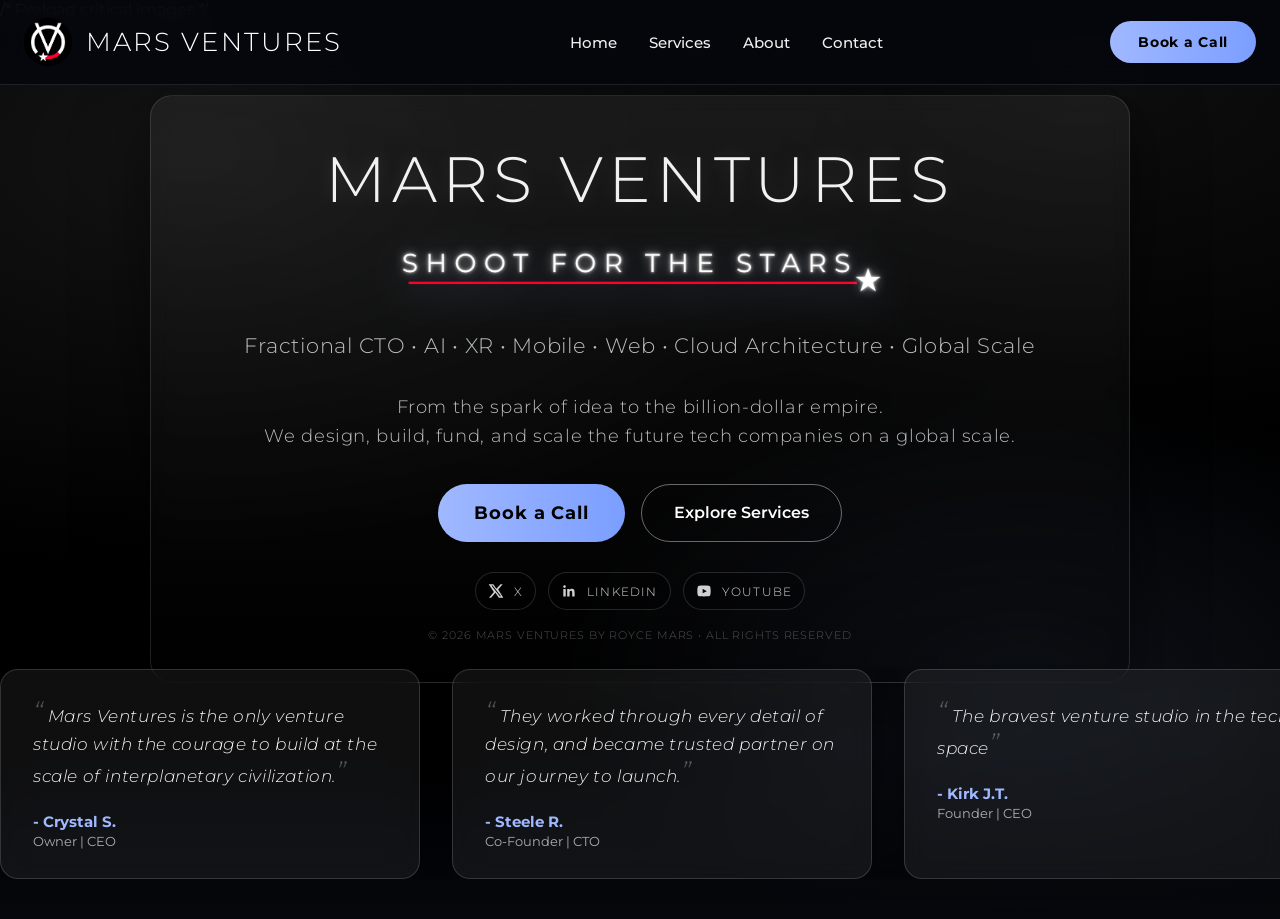
==== index.html @ 92b08442 "testimonials" ====
<!doctype html>
<html lang="en">

<head>
  <meta charset="utf-8" />
  <meta name="viewport" content="width=device-width,initial-scale=1" />
  <title>Mars Ventures</title>
  <meta name="description" content="Mars Ventures is launching soon. Join the list." />

  <link rel="icon" type="image/png" href="/favicon-96x96.png" sizes="96x96" />
  <link rel="icon" type="image/svg+xml" href="/favicon.svg" />
  <link rel="shortcut icon" href="/favicon.ico" />
  <link rel="apple-touch-icon" sizes="180x180" href="/apple-touch-icon.png" />
  <meta name="apple-mobile-web-app-title" content="Mars" />
  <link rel="manifest" href="/site.webmanifest" />

  <link rel="preconnect" href="https://fonts.googleapis.com">
  <link rel="preconnect" href="https://fonts.gstatic.com" crossorigin>
  <link
    href="https://fonts.googleapis.com/css2?family=Science+Gothic:wght@300;400;600;800&family=Montserrat:wght@300;400;600&display=swap"
    rel="stylesheet">
  <link rel="stylesheet" href="assets/css/cursor.css">
  <link rel="stylesheet" href="assets/css/style.css">

  /* Preload critical images */
  <link rel="preload" href="/assets/png/shoot-for-the-stars.png" as="image">
  <link rel="preload" href="/assets/png/earth-horizon.png" as="image">
  <link rel="preload" href="/assets/png/stars.png" as="image">
  <link rel="preload" href="/assets/png/mars-league.png" as="image">
  <link rel="preload" href="/assets/png/nebula.png" as="image">
  <link rel="preload" href="/assets/png/mars-horizon.png" as="image">
</head>

<body>
  <div class="space-bg">
    <div class="bg-earth"></div>
    <div class="bg-mars-league"></div>
    <div class="bg-stars"></div>
    <div class="bg-mars-horizon"></div>
    <div class="bg-nebula"></div>
  </div>

  <main class="hero hero--home">
    <div class="stars" aria-hidden="true"></div>
    <div class="stars2" aria-hidden="true"></div>
    <div class="stars3" aria-hidden="true"></div>
    <div class="glow" aria-hidden="true"></div>

    <!-- ==================== MAIN NAV ==================== -->
    <nav class="main-nav">
      <div class="nav-container">
        <a href="index.html" class="logo">
          <img src="assets/png/logo.png" alt="Mars Ventures" />
          <span class="logo-text">Mars Ventures</span>
        </a>

        <ul class="nav-menu">
          <li><a href="index.html">Home</a></li>
          <li><a href="services.html">Services</a></li>
          <li><a href="about.html">About</a></li>
          <li><a href="contact.html">Contact</a></li>
        </ul>

        <a href="contact.html" class="cta-button-nav">Book a Call</a>
      </div>
    </nav>

    <section class="card" style="max-width: 1100px;">
      <h1 style="font-size: clamp(42px, 5vw, 68px); line-height: 1.1;">
        Mars Ventures
      </h1>

      <!-- NEW SLOGAN IMAGE -->
      <img src="assets/png/shoot-for-the-stars.png" alt="Shoot for the Stars" class="slogan-image">

      <p style="font-size: 22px; max-width: 680px; margin: 16px auto 32px;">
        Fractional CTO • AI • XR • Mobile • Web • Cloud Architecture • Global Scale
      </p>
      <p class="subtitle" style="font-size: 18px; max-width: 620px;">
        From the spark of idea to the billion-dollar empire.
        <br />
        We design, build, fund, and scale the future tech companies on a global scale.
      </p>

      <div style="display:flex; gap:16px; justify-content:center; flex-wrap:wrap;">
        <a href="contact.html" class="cta-button" style="font-size:18px; padding:18px 36px;">
          Book a Call
        </a>
        <a href="services.html"
          style="color:white; border:1px solid rgba(255,255,255,.4); padding:18px 32px; border-radius:9999px; text-decoration:none; font-weight:600;">
          Explore Services
        </a>
      </div>

      <nav class="social" aria-label="Social links">
        <a class="chip" href="https://x.com/MarsVenturesX" aria-label="X.com">
          <svg viewBox="0 0 24 24" aria-hidden="true">
            <path
              d="M18.9 2H22l-6.8 7.8L23 22h-6.7l-5.2-7.3L4.6 22H1.5l7.3-8.4L1 2h6.9l4.7 6.6L18.9 2zm-1.2 18h1.8L6.9 3.8H5L17.7 20z" />
          </svg>
          <span>X</span>
        </a>

        <a class="chip" href="https://www.linkedin.com/company/marsventuresx/" aria-label="LinkedIn">
          <svg viewBox="0 0 24 24" aria-hidden="true">
            <path
              d="M20.4 20.4h-3.6v-5.6c0-1.3 0-3-1.8-3s-2.1 1.4-2.1 2.9v5.7H9.3V9h3.4v1.6h.1c.5-.9 1.7-1.8 3.4-1.8 3.6 0 4.2 2.3 4.2 5.4v6.2zM5.3 7.4c-1.1 0-2-.9-2-2s.9-2 2-2 2 .9 2 2-.9 2-2 2zM7.1 20.4H3.5V9h3.6v11.4z" />
          </svg>
          <span>LinkedIn</span>
        </a>

        <a class="chip" href="https://www.youtube.com/@MarsVenturesX" aria-label="YouTube">
          <svg viewBox="0 0 24 24" aria-hidden="true">
            <path
              d="M21.6 7.2s-.2-1.6-.8-2.3c-.8-.8-1.7-.8-2.1-.9C15.8 3.8 12 3.8 12 3.8h0s-3.8 0-6.7.2c-.4.1-1.3.1-2.1.9-.6.7-.8 2.3-.8 2.3S2 9 2 10.8v2.3c0 1.8.4 3.6.4 3.6s.2 1.6.8 2.3c.8.8 1.9.8 2.4.9 1.7.2 6.4.2 6.4.2s3.8 0 6.7-.2c.4-.1 1.3-.1 2.1-.9.6-.7.8-2.3.8-2.3s.4-1.8.4-3.6v-2.3c0-1.8-.4-3.6-.4-3.6zM10 15.5V8.8l6.2 3.4L10 15.5z" />
          </svg>
          <span>YouTube</span>
        </a>
      </nav>

      <div class="footer">© <span id="year"></span> Mars Ventures by <a href="https://roycemars.com">Royce Mars</a> •
        All rights reserved</div>
    
      </section>

    <!-- TESTIMONIALS MARQUEE - PINNED TO BOTTOM -->
    <div class="testimonials-bottom">
      <div class="marquee-container">
        <div class="marquee-content">
          
          <div class="testimonial-card">
            <p>Mars Ventures is the only venture studio with the courage to build at the scale of interplanetary civilization.</p>
            <strong>- Crystal S.</strong>
            <span>Owner | CEO</span>
          </div>
          <div class="testimonial-card">
            <p>They worked through every detail of design, and became trusted partner on our journey to launch.</p>
            <strong>- Steele R.</strong>
            <span>Co-Founder | CTO</span>
          </div>
          <div class="testimonial-card">
            <p>The bravest venture studio in the tech space</p>
            <strong>- Kirk J.T.</strong>
            <span>Founder | CEO</span>
          </div>
          <div class="testimonial-card">
            <p>The most visionary partner any founder could have on the thrilling journey to the global scale.</p>
            <strong>- Duke N.</strong>
            <span>Chief Technology Officer</span>
          </div>
          <div class="testimonial-card">
            <p>If you're serious about conquering new markets, Mars Ventures is the partner you need on this journey.</p>
            <strong>- Kai R.</strong>
            <span>Executive Manager</span>
          </div>
          <!-- Duplicate for seamless loop -->
          <div class="testimonial-card">
            <p>Mars Ventures is the only venture studio with the courage to build at the scale of interplanetary civilization.</p>
            <strong>- Crystal S.</strong>
            <span>Owner | CEO</span>
          </div>
        </div>
      </div>
    </div>
  </main>

  <script>
    document.getElementById("year").textContent = new Date().getFullYear();

    // Optional: AJAX submit for Formspree so it doesn't leave the page
    // Works with Formspree endpoints. Replace YOURFORMID in the form action.
    const form = document.getElementById("signupForm");
    const msg = document.getElementById("msg");

    form.addEventListener("submit", async (e) => {
      // If you want normal form behavior, delete this listener entirely.
      e.preventDefault();

      msg.textContent = "Sending…";
      try {
        const res = await fetch(form.action, {
          method: "POST",
          body: new FormData(form),
          headers: { "Accept": "application/json" }
        });

        if (res.ok) {
          form.reset();
          msg.textContent = "You’re in. We’ll notify you at launch.";
        } else {
          msg.textContent = "Hmm — something went wrong. Try again.";
        }
      } catch {
        msg.textContent = "Network issue. Please try again in a moment.";
      }
    });
  </script>
  <script defer src="{{ '/assets/js/cursor.js' | relative_url }}"></script>

  <script>
    document.addEventListener("click", function (e) {
      const link = e.target.closest("a");
      if (!link) return;

      if (link.href && link.href.startsWith("http")) {
        gtag('event', 'click', {
          event_category: 'outbound',
          event_label: link.href
        });
      }
    });
  </script>
  <script>
    // Simple hamburger toggle
    document.querySelector('.main-nav').addEventListener('click', function (e) {
      if (e.target.tagName === 'A' || window.innerWidth > 768) return;
      this.classList.toggle('open');
    });
  </script>
  <script src="assets/js/cursor.js" defer></script>
</body>

</html>
---- assets/css/cursor.css ----
/* Floating, pulsing cursor dot */
.cursor-dot { opacity: 0; }

:root{
  --cursor-size: 10px;
  --cursor-hover-scale: 2.2;     /* how much bigger over links */
  --cursor-down-scale: 0.8;      /* click feedback */
  --cursor-color: 255,0,48;    /* red */
  --cursor-ring-opacity: 0.35;
  --cursor-dot-opacity: 0.92;
  --cursor-z: 2147483647;
}

@media (hover: none), (pointer: coarse) {
  /* Don’t show fake cursor on touch */
  .cursor-dot{ display: none !important; }
}

@media (prefers-reduced-motion: reduce) {
  .cursor-dot::after { animation: none !important; }
}

.cursor-dot{
  position: fixed;
  top: 0; left: 0;
  width: var(--cursor-size);
  height: var(--cursor-size);
  border-radius: 9999px;
  pointer-events: none;
  z-index: var(--cursor-z);
  background: rgba(var(--cursor-color), var(--cursor-dot-opacity));
  box-shadow: 0 0 12px rgba(var(--cursor-color), 0.35);
  transform: translate(-50%, -50%);
  will-change: transform, width, height, opacity;
  /*mix-blend-mode: difference; /* nice glow on light/dark UIs */
}

.cursor-dot::after{
  content: "";
  position: absolute;
  inset: -6px;
  border-radius: inherit;
  border: 2px solid rgba(var(--cursor-color), var(--cursor-ring-opacity));
  animation: cursor-pulse 1.6s ease-out infinite;
}

.cursor-dot.is-hover{
  width: calc(var(--cursor-size) * var(--cursor-hover-scale));
  height: calc(var(--cursor-size) * var(--cursor-hover-scale));
}

.cursor-dot.is-down{
  width: calc(var(--cursor-size) * var(--cursor-down-scale));
  height: calc(var(--cursor-size) * var(--cursor-down-scale));
}

@keyframes cursor-pulse{
  0%   { transform: scale(1);   opacity: 0.6; }
  60%  { transform: scale(2.1); opacity: 0; }
  100% { transform: scale(2.1); opacity: 0; }
}
---- assets/css/style.css ----
body {
  margin: 0;
  color: var(--text);
  background: #05070c;
}

/* ====================== PREMIUM INFINITE CYCLING SPACE BACKGROUND ====================== */
.space-bg {
  position: fixed;
  inset: 0;
  z-index: -1;
  overflow: hidden;
  background: #000;
}

/* Base styles */
.bg-earth,
.bg-nebula,
.bg-stars,
.bg-mars-league,
.bg-mars-horizon {
  position: absolute;
  inset: 0;
  background-size: cover;
  background-position: center;
  opacity: 0;
}

/* ====================== MOVEMENT ANIMATIONS ====================== */
@keyframes driftLeft {
  0% {
    background-position: 0% 50%;
  }

  100% {
    background-position: 100% 50%;
  }
}

@keyframes driftUp {
  0%   { background-position: 50% 130%; }
  100% { background-position: 50% -30%; }
}

@keyframes driftDown {
  0%   { background-position: 50% -30%; }
  100% { background-position: 50% 130%; }
}

@keyframes zoomIn {
  from {
    transform: scale(1.0);
  }

  to {
    transform: scale(1.32);
  }

  /* Subtle, elegant zoom */
}

/* ====================== MOBILE RESPONSIVE BACKGROUND FIX ====================== */
@media (max-width: 768px) {

  .bg-earth,
  .bg-nebula,
  .bg-stars {
    background-size: cover !important;
    /* This preserves original image proportions */
  }

  /* Slightly faster but still luxurious drift on mobile (movement remains visible) */
  .bg-earth {
    animation:
      cycleEarth 48s linear infinite,
      driftLeft 130s linear infinite;
  }

  .bg-nebula {
    animation:
      cycleNebula 48s linear infinite,
      driftUp 75s linear infinite;
  }

  .bg-stars {
    animation:
      cycleStars 48s linear infinite,
      zoomIn 55s linear infinite;
  }
}

:root {
  --font-headline: "Montserrat", sans-serif;
  --font-body: "Montserrat", sans-serif;
  --text: rgba(255, 255, 255, .94);
  --muted: rgba(255, 255, 255, .72);
  --line: rgba(255, 255, 255, .22);
  --glass: rgba(255, 255, 255, .06);
  --glass2: rgba(0, 0, 0, .28);
  --shadow: 0 22px 70px rgba(0, 0, 0, .55);
  --radius: 14px;
}

body {
  font-family: var(--font-body);
}

.brandline {
  font-weight: 400;
  letter-spacing: 0.22em;
  font-size: 13px;
  opacity: 0.9;
}

* {
  box-sizing: border-box;
}

html,
body {
  height: 100%;
}

body {
  margin: 0;
  color: var(--text);
  background: #05070c;
  overflow-y: auto;
  overflow-x: hidden;
}

/* ====================== HERO - HOME / LANDING PAGE (Perfectly Centered) ====================== */
.hero--home {
  position: relative;
  height: 100vh;
  display: flex;
  align-items: center;
  justify-content: center;
  padding: 100px 18px 60px;
  background:
    radial-gradient(1200px 700px at 15% 15%, rgba(255, 255, 255, .08), transparent 60%),
    radial-gradient(1000px 600px at 85% 5%, rgba(255, 255, 255, .06), transparent 65%),
    radial-gradient(800px 500px at 80% 75%, rgba(140, 180, 255, .10), transparent 62%),
    linear-gradient(180deg, rgba(0, 0, 0, .28), rgba(0, 0, 0, .55));
  overflow: hidden;
}

/* ====================== HERO - SCROLLABLE PAGES ====================== */
.hero--page {
  position: relative;
  min-height: 100vh;
  display: block;
  padding: 130px 18px 100px;
  background:
    radial-gradient(1200px 700px at 15% 15%, rgba(255, 255, 255, .08), transparent 60%),
    radial-gradient(1000px 600px at 85% 5%, rgba(255, 255, 255, .06), transparent 65%),
    radial-gradient(800px 500px at 80% 75%, rgba(140, 180, 255, .10), transparent 62%),
    linear-gradient(180deg, rgba(0, 0, 0, .28), rgba(0, 0, 0, .55));
}


/* Animated star layers */
.stars,
.stars2,
.stars3 {
  position: absolute;
  inset: -30%;
  background-repeat: repeat;
  pointer-events: none;
  opacity: .6;
  animation: drift 80s linear infinite;
  transform: translateZ(0);
  mix-blend-mode: screen;
}

.stars {
  background-image:
    radial-gradient(1px 1px at 10% 20%, rgba(255, 255, 255, .85) 50%, transparent 52%),
    radial-gradient(1px 1px at 30% 70%, rgba(255, 255, 255, .65) 50%, transparent 52%),
    radial-gradient(1px 1px at 55% 35%, rgba(255, 255, 255, .75) 50%, transparent 52%),
    radial-gradient(1px 1px at 75% 80%, rgba(255, 255, 255, .70) 50%, transparent 52%),
    radial-gradient(1px 1px at 90% 30%, rgba(255, 255, 255, .55) 50%, transparent 52%);
  background-size: 260px 260px;
  filter: blur(.15px);
}

.stars2 {
  opacity: .35;
  animation-duration: 130s;
  background-image:
    radial-gradient(1px 1px at 20% 10%, rgba(255, 255, 255, .55) 50%, transparent 52%),
    radial-gradient(1px 1px at 45% 60%, rgba(255, 255, 255, .45) 50%, transparent 52%),
    radial-gradient(1px 1px at 65% 25%, rgba(255, 255, 255, .50) 50%, transparent 52%),
    radial-gradient(1px 1px at 85% 55%, rgba(255, 255, 255, .40) 50%, transparent 52%);
  background-size: 420px 420px;
  filter: blur(.25px);
}

.stars3 {
  opacity: .20;
  animation-duration: 180s;
  background-image:
    radial-gradient(1px 1px at 12% 72%, rgba(255, 255, 255, .40) 50%, transparent 52%),
    radial-gradient(1px 1px at 52% 12%, rgba(255, 255, 255, .35) 50%, transparent 52%),
    radial-gradient(1px 1px at 92% 88%, rgba(255, 255, 255, .30) 50%, transparent 52%);
  background-size: 600px 600px;
  filter: blur(.35px);
}

@keyframes drift {
  from {
    transform: translate3d(0, 0, 0);
  }

  to {
    transform: translate3d(180px, 140px, 0);
  }
}

/* Card */
.card {
  position: relative;
  width: min(980px, 100%);
  padding: 38px 26px 26px;
  border-radius: 22px;
  background: linear-gradient(180deg, rgba(255, 255, 255, .06), rgba(0, 0, 0, .26));
  border: 1px solid rgba(255, 255, 255, .12);
  box-shadow: var(--shadow);
  backdrop-filter: blur(10px);
  text-align: center;

  /* Apple-style reveal */
  opacity: 0;
  transform: translateY(10px);
  animation: reveal .9s ease-out forwards;
}

@keyframes reveal {
  to {
    opacity: 1;
    transform: translateY(0);
  }
}

.brandline {
  display: flex;
  align-items: center;
  justify-content: center;
  gap: 12px;
  margin-bottom: 16px;
  opacity: .9;
  letter-spacing: .18em;
  text-transform: uppercase;
  font-weight: 600;
  font-size: 12px;
}

.brandline .dot {
  width: 6px;
  height: 6px;
  border-radius: 999px;
  background: rgba(255, 255, 255, .55);
  box-shadow: 0 0 16px rgba(255, 255, 255, .35);
}

/* H1 – Large, very elegant (matches resume title style) */
h1 {
  font-weight: 300;
  font-size: clamp(42px, 5.8vw, 72px);
  line-height: 1.05;
  letter-spacing: 0.085em;
  /* Wide, premium spacing */
  text-transform: uppercase;
  margin: 0 0 14px;
  text-shadow: 0 0 20px rgba(255, 255, 255, .15);
}

/* H2 / H3 – Still light and refined */
h2,
h3 {
  font-weight: 300;
  letter-spacing: 0.06em;
  text-transform: uppercase;
}

.subtitle,
p {
  font-family: var(--body-font);
  font-weight: 300;
  letter-spacing: 0.035em;
  line-height: 1.68;
  font-size: clamp(16px, 1.1vw, 19px);
  margin: 0 auto 26px;
  max-width: 56ch;
  color: var(--muted);
}

/* Form */
.form {
  width: min(760px, 100%);
  margin: 0 auto;
  display: grid;
  grid-template-columns: 1fr auto;
  gap: 12px;
  align-items: center;
}

.input {
  font-family: var(--body-font);
  position: relative;
}

input[type="email"] {
  width: 100%;
  padding: 14px 14px 14px 14px;
  border-radius: var(--radius);
  border: 1px solid var(--line);
  background: rgba(255, 255, 255, .06);
  color: var(--text);
  outline: none;
  font-size: 14px;
  font-family: ui-sans-serif, system-ui, -apple-system, Segoe UI, Roboto, Arial, sans-serif;
  transition: border-color .2s ease, background .2s ease, box-shadow .2s ease;
}

input::placeholder {
  color: rgba(255, 255, 255, .45);
}

input:focus {
  border-color: rgba(255, 255, 255, .38);
  background: rgba(255, 255, 255, .08);
  box-shadow: 0 0 0 6px rgba(120, 160, 255, .10);
}

button {
  padding: 14px 20px;
  border-radius: var(--radius);
  border: 1px solid rgba(255, 255, 255, .24);
  background: linear-gradient(180deg, rgba(255, 255, 255, .14), rgba(255, 255, 255, .06));
  color: var(--text);
  cursor: pointer;
  font-weight: 800;
  letter-spacing: .18em;
  text-transform: uppercase;
  transition: transform .08s ease, background .2s ease, box-shadow .2s ease, border-color .2s ease;
  min-width: 148px;
}

button:hover {
  border-color: rgba(255, 255, 255, .38);
  box-shadow: 0 16px 40px rgba(0, 0, 0, .35), 0 0 30px rgba(120, 160, 255, .14);
  transform: translateY(-1px);
}

button:active {
  transform: translateY(0px);
}

.fineprint,
.footer,
.chip {
  font-weight: 300;
  letter-spacing: 0.04em;
  font-size: 13px;
  margin-top: 10px;
  color: rgba(255, 255, 255, .55);
}

/* Social */
.social {
  margin-top: 20px;
  display: flex;
  justify-content: center;
  gap: 12px;
  flex-wrap: wrap;
}

.chip {
  display: inline-flex;
  align-items: center;
  gap: 10px;
  padding: 10px 12px;
  border-radius: 999px;
  border: 1px solid rgba(255, 255, 255, .14);
  background: rgba(0, 0, 0, .20);
  text-decoration: none;
  color: rgba(255, 255, 255, .85);
  font-size: 12px;
  letter-spacing: .10em;
  text-transform: uppercase;
  transition: background .2s ease, border-color .2s ease, transform .08s ease;
}

.chip:hover {
  background: rgba(255, 255, 255, .08);
  border-color: rgba(255, 255, 255, .24);
  transform: translateY(-1px);
}

.chip svg {
  width: 16px;
  height: 16px;
  fill: rgba(255, 255, 255, .82);
}

/* Footer micro */
.footer {
  margin-top: 18px;
  opacity: .55;
  font-size: 11px;
  letter-spacing: .08em;
  text-transform: uppercase;
  font-family: var(--body-font);
}

.footer a {
  color: inherit;
  text-decoration: none;
}

.footer a:hover {
  text-decoration: underline;
}

/* Mobile */
@media (max-width: 620px) {
  .form {
    grid-template-columns: 1fr;
  }

  button {
    width: 100%;
    min-width: auto;
  }

  h1 {
    font-size: clamp(42px, 5.8vw, 72px);
    letter-spacing: .16em;
  }

  .card {
    padding: 30px 18px 20px;
  }
}

/* Reduce motion accessibility */
@media (prefers-reduced-motion: reduce) {

  .stars,
  .stars2,
  .stars3,
  .glow {
    animation: none !important;
  }

  .card {
    animation: none !important;
    opacity: 1;
    transform: none;
  }
}

/* ====================== SHARED NAVIGATION ====================== */
.main-nav {
  position: fixed;
  top: 0;
  left: 0;
  right: 0;
  z-index: 1000;
  background: rgba(5, 7, 12, 0.92);
  backdrop-filter: blur(12px);
  border-bottom: 1px solid rgba(255, 255, 255, 0.1);
}

.nav-container {
  max-width: 1280px;
  margin: 0 auto;
  padding: 18px 24px;
  display: flex;
  align-items: center;
  justify-content: space-between;
}

.logo {
  font-family: var(--font-headline);
  font-size: 28px;
  font-weight: 300;
  letter-spacing: 0.08em;
  color: white;


  display: flex;
  align-items: center;
  gap: 14px;
  text-decoration: none;
  color: white;
  transition: transform 0.3s ease;
}

.logo:hover {
  transform: scale(1.05);
}

.logo img {
  height: 100%;
  width: auto;
  max-height: 48px;
  display: block;
  object-fit: contain;
  /* Keeps proportions perfect */
}

.logo-text {
  font-family: var(--font-headline);
  font-size: 26px;
  font-weight: 300;
  /* Light & premium */
  letter-spacing: 0.08em;
  text-transform: uppercase;
  white-space: nowrap;
  line-height: 1;
}

.nav-menu {
  display: flex;
  gap: 32px;
  list-style: none;
  margin: 0;
  padding: 0;
}

.nav-menu a {
  color: var(--text);
  text-decoration: none;
  font-weight: 500;
  font-size: 15px;
  transition: color 0.3s;
}

.nav-menu a:hover {
  color: #a0b8ff;
}

.cta-button, .cta-button-nav {
  background: linear-gradient(90deg, #a0b8ff, #7b9eff);
  color: #000;
  padding: 12px 28px;
  border-radius: 9999px;
  font-weight: 700;
  font-size: 14px;
  letter-spacing: 0.05em;
  text-decoration: none;
  transition: all 0.3s;
}

.cta-button:hover, .cta-button-nav:hover {
  transform: translateY(-2px);
  box-shadow: 0 10px 25px rgba(160, 184, 255, 0.4);
}

/* Premium cards for Services / About pages */
.premium-card {
  background: linear-gradient(180deg, rgba(255, 255, 255, .06), rgba(0, 0, 0, .26));
  border: 1px solid rgba(255, 255, 255, .12);
  border-radius: 22px;
  padding: 32px;
  box-shadow: var(--shadow);
  transition: all 0.4s ease;
}

.premium-card:hover {
  transform: translateY(-8px);
  border-color: rgba(160, 184, 255, 0.4);
}

/* ====================== PREVENT OVERSROLL & NAKED BACKGROUND ====================== */
html,
body {
  overscroll-behavior-y: contain;
  /* Stops extra scrolling at top/bottom */
  overscroll-behavior-x: none;
}

/* Make sure the dark overlay stays fixed */
.hero--page {
  background: none;
  /* Remove the moving overlay from hero */
}

/* ====================== PREMIUM FORM INPUTS (Unified Style) ====================== */
.premium-form .input input,
.premium-form .input textarea {
  width: 100%;
  padding: 20px 24px;
  font-size: 17px;
  background: rgba(255, 255, 255, 0.08);
  border: 1px solid rgba(255, 255, 255, 0.25);
  border-radius: var(--radius);
  color: var(--text);
  font-family: var(--font-body);
  transition: all 0.4s ease;
  resize: vertical;
}

.premium-form .input textarea {
  min-height: 260px;
  /* Big, spacious textarea */
}

.premium-form .input input:focus,
.premium-form .input textarea:focus {
  outline: none;
  border-color: #a0b8ff;
  background: rgba(255, 255, 255, 0.12);
  box-shadow: 0 0 0 4px rgba(160, 184, 255, 0.15);
  transform: translateY(-1px);
}

/* Placeholder styling */
.premium-form .input input::placeholder,
.premium-form .input textarea::placeholder {
  color: rgba(255, 255, 255, .45);
}

/* ====================== SELECTED LAYERS - FASTER SEQUENTIAL TIMING (90s cycle) ====================== */

.bg-earth,
.bg-mars-league,
.bg-stars,
.bg-mars-horizon,
.bg-nebula {
  position: absolute;
  inset: 0;
  background-size: cover;
  background-position: center;
  opacity: 0;
}

/* 1. Earth */
.bg-earth {
  background-image: url('../png/earth-horizon.png');
  animation: cycle1 90s linear infinite,
             driftLeft 75s linear infinite;
}

/* 2. Mars League - FASTER upward movement */
.bg-mars-league {
  background-image: url('../png/mars-league.png');
  animation: cycle2 90s linear infinite,
             driftUp 65s linear infinite;     /* Faster upward drift */
}

/* 3. Stars */
.bg-stars {
  background-image: url('../png/stars.png');
  animation: cycle3 90s linear infinite,
             zoomIn 55s linear infinite;
}

/* 4. Mars Horizon */
.bg-mars-horizon {
  background-image: url('../png/mars-horizon.png');
  animation: cycle4 90s linear infinite,
             driftLeft 90s linear infinite;
}

/* 5. Nebula */
.bg-nebula {
  background-image: url('../png/nebula.png');
  animation: cycle5 90s linear infinite,
             driftDown 65s linear infinite;
}

/* ====================== SEQUENTIAL CYCLE KEYFRAMES (90s total - Premium Pace) ====================== */

@keyframes cycle1 {   /* Earth */
  0%    { opacity: 0; }
  4%    { opacity: 0.88; }
  18%   { opacity: 0.88; }
  23%   { opacity: 0; }
  100%  { opacity: 0; }
}

@keyframes cycle2 {   /* Mars League */
  0%    { opacity: 0; }
  20%   { opacity: 0; }
  24%   { opacity: 0.78; }
  38%   { opacity: 0.78; }
  43%   { opacity: 0; }
  100%  { opacity: 0; }
}

@keyframes cycle3 {   /* Stars */
  0%    { opacity: 0; }
  38%   { opacity: 0; }
  42%   { opacity: 0.85; }
  56%   { opacity: 0.85; }
  61%   { opacity: 0; }
  100%  { opacity: 0; }
}

@keyframes cycle4 {   /* Mars Horizon */
  0%    { opacity: 0; }
  56%   { opacity: 0; }
  60%   { opacity: 0.80; }
  74%   { opacity: 0.80; }
  79%   { opacity: 0; }
  100%  { opacity: 0; }
}

@keyframes cycle5 {   /* Nebula */
  0%    { opacity: 0; }
  74%   { opacity: 0; }
  78%   { opacity: 0.68; }
  88%   { opacity: 0.68; }
  93%   { opacity: 0; }
  100%  { opacity: 0; }
}

/* ====================== FIX: MARS LEAGUE MOVEMENT ====================== */
.bg-mars-league {
  background-size: 160% 160% !important;        /* Much larger for visible movement */
  animation: 
    cycle2 90s linear infinite,
    driftDown 55s linear infinite !important;     /* Faster and stronger upward drift */
}

/* ====================== MOBILE RESPONSIVE FIXES ====================== */

/* Make form stack nicely on mobile */
@media (max-width: 768px) {
  .premium-form {
    display: block !important;           /* Override grid on mobile */
  }

  .premium-form > div[style*="grid-template-columns"] {
    display: block !important;
    gap: 0 !important;
  }

  .premium-form .input {
    margin-bottom: 24px;
  }

  .premium-form textarea {
    min-height: 220px;
  }

  .premium-form button {
    margin-top: 30px;
  }

  /* Contact info section */
  .hero--page .card > div[style*="grid-template-columns"] {
    grid-template-columns: 1fr !important;
    gap: 40px;
  }
}

/* Extra safety for very small screens */
@media (max-width: 480px) {
  .premium-form input,
  .premium-form textarea {
    padding: 18px 20px;
    font-size: 16px;
  }
}

/* ====================== RESPONSIVE CONTACT FORM ====================== */
/* Desktop: Keep old side-by-side layout */
.premium-form {
  display: grid;
  grid-template-columns: 1fr 1fr;
  gap: 24px;
}

/* Textarea and button always full width */
.premium-form .input:last-of-type,
.premium-form button {
  grid-column: 1 / -1;
}

/* ====================== MOBILE: New stacked layout ====================== */
@media (max-width: 768px) {
  .premium-form {
    display: block;           /* Switch to single column */
    gap: 0;
  }

  .premium-form .input {
    margin-bottom: 24px;
  }

  .premium-form textarea {
    min-height: 240px;
  }

  .premium-form button {
    margin-top: 20px;
  }
}

/* ====================== MOBILE RESPONSIVE FIXES (Card + Nav) ====================== */
@media (max-width: 768px) {

  /* Make the main card full-width and taller on mobile */
  .card {
    padding: 40px 24px 50px !important;
    max-width: 100% !important;
    margin: 20px 16px !important;
    border-radius: 18px;
  }

  /* Stack form + contact info vertically */
  .hero--page .card > div[style*="grid-template-columns"],
  .hero--page .card > div {
    grid-template-columns: 1fr !important;
    gap: 50px !important;
  }

  /* Contact info text */
  .hero--page .card h3 {
    font-size: 1.35rem;
  }

  /* Social chips */
  .social {
    gap: 12px;
    justify-content: center;
  }

  /* ====================== MOBILE NAVIGATION (Hamburger) ====================== */
  .nav-menu {
    display: none;                    /* Hide menu on mobile */
  }

  .nav-container {
    padding: 16px 20px;
  }

  /* Hamburger icon */
  .main-nav::after {
    content: "☰";
    font-size: 28px;
    color: white;
    cursor: pointer;
    position: absolute;
    right: 24px;
    top: 50%;
    transform: translateY(-50%);
  }

  /* Optional: simple mobile menu (you can improve later) */
  .main-nav.open .nav-menu {
    display: flex;
    flex-direction: column;
    position: absolute;
    top: 100%;
    left: 0;
    right: 0;
    background: rgba(5, 7, 12, 0.98);
    padding: 20px;
    gap: 20px;
    text-align: center;
  }
}

/* ====================== MOBILE NAV FIX - Button + Hamburger Spacing ====================== */
@media (max-width: 768px) {

  .nav-container {
    padding: 16px 20px !important;           /* More breathing room */
    gap: 12px;
  }

  /* Hamburger icon gets its own clean space */
  .main-nav::after {
    right: 20px !important;
    font-size: 30px;
  }
}

/* ====================== FINAL MOBILE NAV FIX - Button + Hamburger ====================== */
@media (max-width: 768px) {
  .nav-container {
    padding: 16px 20px !important;
    position: relative;
  }

  /* Hamburger icon - strong right positioning */
  .main-nav::after {
    content: "☰";
    font-size: 32px;
    color: white;
    position: absolute;
    right: 22px;
    top: 50%;
    transform: translateY(-50%);
    z-index: 20;
    cursor: pointer;
  }
}

/* ====================== MOBILE: Keep "Book a Call" button full size ====================== */
@media (max-width: 768px) {

  /* 2. Only downscale the logo text (as requested) */
  .logo-text {
    font-size: 21px !important;        /* Smaller on mobile, but still elegant */
  }

  /* Optional: make logo image slightly smaller too */
  .logo img {
    max-height: 42px !important;
  }
}

/* ====================== SLOGAN IMAGE - BOLD & ATTENTION-GRABBING ====================== */
.slogan-image {
  display: block;
  margin: 28px auto 20px;
  max-width: 520px;
  width: 100%;
  height: auto;
  filter: drop-shadow(0 10px 25px rgba(160, 184, 255, 0.35));
  transition: all 0.4s cubic-bezier(0.4, 0, 0.2, 1);
}

.slogan-image:hover {
  transform: scale(1.08);           /* Premium scale on hover */
  filter: drop-shadow(0 15px 35px rgba(160, 184, 255, 0.5));
}

/* Mobile adjustment */
@media (max-width: 768px) {
  .slogan-image {
    max-width: 420px;
    margin: 24px auto 18px;
  }
}

/* ====================== FINAL MOBILE NAV - NO OVERLAP ====================== */
@media (max-width: 768px) {
  .nav-container {
    padding: 16px 20px !important;
    position: relative;
    align-items: center;
  }

  /* Hamburger - strong right position */
  .main-nav::after {
    content: "☰";
    font-size: 32px;
    color: white;
    position: absolute;
    right: 20px;
    top: 50%;
    transform: translateY(-50%);
    z-index: 30;
    cursor: pointer;
  }
}

/* ====================== HOME CARD - NEVER EXCEEDS SCREEN ====================== */
@media (max-width: 768px) {
  .hero--home {
    height: 100vh !important;
    min-height: 100vh !important;
    overflow: hidden !important;           /* Prevents creeping */
  }

  .card {
    max-height: calc(100vh - 80px) !important;   /* Leaves space for nav */
    overflow-y: auto !important;                 /* Scroll inside card if needed */
    margin: 70px 16px 20px !important;           /* Safe top/bottom margin */
    padding: 40px 24px !important;
  }
}

/* ====================== HIDE BOOK A CALL BUTTON ON MOBILE ====================== */
@media (max-width: 768px) {
  .cta-button-nav {
    display: none !important;
  }
}

/* ====================== PERFORMANCE OPTIMIZATION - MOBILE ====================== */
@media (max-width: 768px) {

  /* Reduce heavy animations on mobile */
  .bg-earth,
  .bg-mars-league,
  .bg-stars,
  .bg-mars-horizon,
  .bg-nebula {
    animation-duration: 0s !important;           /* Pause movement */
    background-size: cover !important;
  }

  /* Keep only very light opacity cycle */
  .bg-earth { animation: cycle1 90s linear infinite !important; }
  .bg-mars-league { animation: cycle2 90s linear infinite !important; }
  .bg-stars { animation: cycle3 90s linear infinite !important; }
  .bg-mars-horizon { animation: cycle4 90s linear infinite !important; }
  .bg-nebula { animation: cycle5 90s linear infinite !important; }

  /* Reduce GPU load */
  .space-bg * {
    will-change: auto !important;
  }
}

/* ====================== FOUNDER PHOTO - WHITE CIRCLE + RED SEGMENT ====================== */
.founder-frame {
  position: relative;
  width: 260px;
  height: 260px;
  margin: 40px auto 50px;
  background: #ffffff;                    /* White circle */
  border-radius: 50%;
  padding: 12px;
  box-shadow: 0 20px 40px rgba(0, 0, 0, 0.3);
  overflow: hidden;
}

.founder-frame img {
  width: 100%;
  height: 100%;
  object-fit: cover;
  border-radius: 50%;
  display: block;
}

/* Red segment (~1/8 of the circle) */
.founder-frame::after {
  content: '';
  position: absolute;
  bottom: 18px;
  left: 50%;
  width: 78%;
  height: 78%;
  background: transparent;
  border-bottom: 26px solid #e63939;      /* Red color */
  border-radius: 50%;
  transform: translateX(-50%) rotate(22deg); /* Adjust angle to change red section size */
  pointer-events: none;
}

/* ====================== ALL HYPERLINKS - RED HOVER ====================== */
a {
  transition: color 0.3s ease;        /* smooth color change */
}

a:hover {
  color: #ff0030 !important;
}

/* Optional: Keep CTA buttons dark (they look better with black text) */
.cta-button:hover,
.cta-button-nav:hover {
  color: #000 !important;
}

/* ====================== TEXT BOLD ON HOVER ====================== */

/* All hyperlinks become bold on hover */
a:hover {
  font-weight: 700 !important;
  transition: font-weight 0.2s ease;
}

/* Optional: Only make navigation menu items bold on hover */
.nav-menu a:hover {
  font-weight: 700 !important;
}

/* ====================== TESTIMONIALS PINNED AT BOTTOM OF HERO ====================== */
.testimonials-bottom {
  position: absolute;
  bottom: 0;
  left: 0;
  right: 0;
  padding: 40px 0 30px;
  background: linear-gradient(to top, rgba(5,7,12,0.95), transparent 70%);
  z-index: 2;
  overflow: hidden;
}

.marquee-container {
  overflow: hidden;
  white-space: nowrap;
}

.marquee-content {
  display: inline-flex;
  gap: 32px;
  animation: marqueeScroll 50s linear infinite;
}

.testimonial-card {
  background: rgba(255,255,255,0.06);
  border: 1px solid rgba(255,255,255,0.15);
  border-radius: 18px;
  padding: 28px 32px;
  min-width: 420px;
  height: auto;                    /* Allow cards to grow vertically */
  box-shadow: 0 10px 30px rgba(0,0,0,0.4);
  backdrop-filter: blur(12px);
}

.testimonial-card p {
  font-size: 17px;
  line-height: 1.65;               /* Better readability for multi-line */
  margin-bottom: 22px;
  white-space: normal;             /* ← This is the key fix */
  color: rgba(255,255,255,0.92);
  font-style: italic;
}

.testimonial-card strong {
  display: block;
  color: #a0b8ff;
  font-size: 15px;
}

.testimonial-card span {
  font-size: 13px;
  color: rgba(255,255,255,0.65);
}

@keyframes marqueeScroll {
  from { transform: translateX(0); }
  to   { transform: translateX(-50%); }
}

.marquee-container:hover .marquee-content {
  animation-play-state: paused;
}

/* Mobile adjustment */
@media (max-width: 768px) {
  .testimonials-bottom {
    padding: 30px 0 20px;
  }
  .testimonial-card {
    min-width: 340px;
    padding: 20px 26px;
  }
}

/* ====================== FIX: HERO CARD OVERLAP WITH TESTIMONIALS ====================== */
.hero--home {
  padding-bottom: 220px !important;     /* Creates safe space at bottom */
}

.hero--home .card {
  margin-bottom: 40px !important;       /* Moves the card slightly upward */
}

/* Make sure testimonials sit cleanly at the very bottom */
.testimonials-bottom {
  bottom: 0;
  padding-top: 40px;
  padding-bottom: 40px;
}

.testimonial-card p::before {
  content: '“';
  font-size: 28px;
  line-height: 1;
  opacity: 0.3;
  margin-right: 4px;
}

.testimonial-card p::after {
  content: '”';
  font-size: 28px;
  line-height: 1;
  opacity: 0.3;
}

/* ====================== HERO CARD - WIDER TEXT + SHORTER HEIGHT ====================== */
.hero--home .card {
  max-width: 980px !important;           /* Slightly wider card */
  padding: 48px 40px 40px !important;    /* Reduce left/right padding */
}

.hero--home .card p[style*="max-width: 680px"] {
  max-width: 820px !important;           /* Wider subtitle line */
  font-size: 21px !important;
  line-height: 1.4;
}

.hero--home .card .subtitle {
  max-width: 780px !important;           /* Wider long paragraph */
  font-size: 18px !important;
  line-height: 1.65;
  margin: 12px auto 32px !important;
}

/* Make the card more compact vertically */
.hero--home .card h1 {
  margin-bottom: 8px !important;
}

.slogan-image {
  margin: 20px auto 18px !important;     /* Pull slogan closer */
}
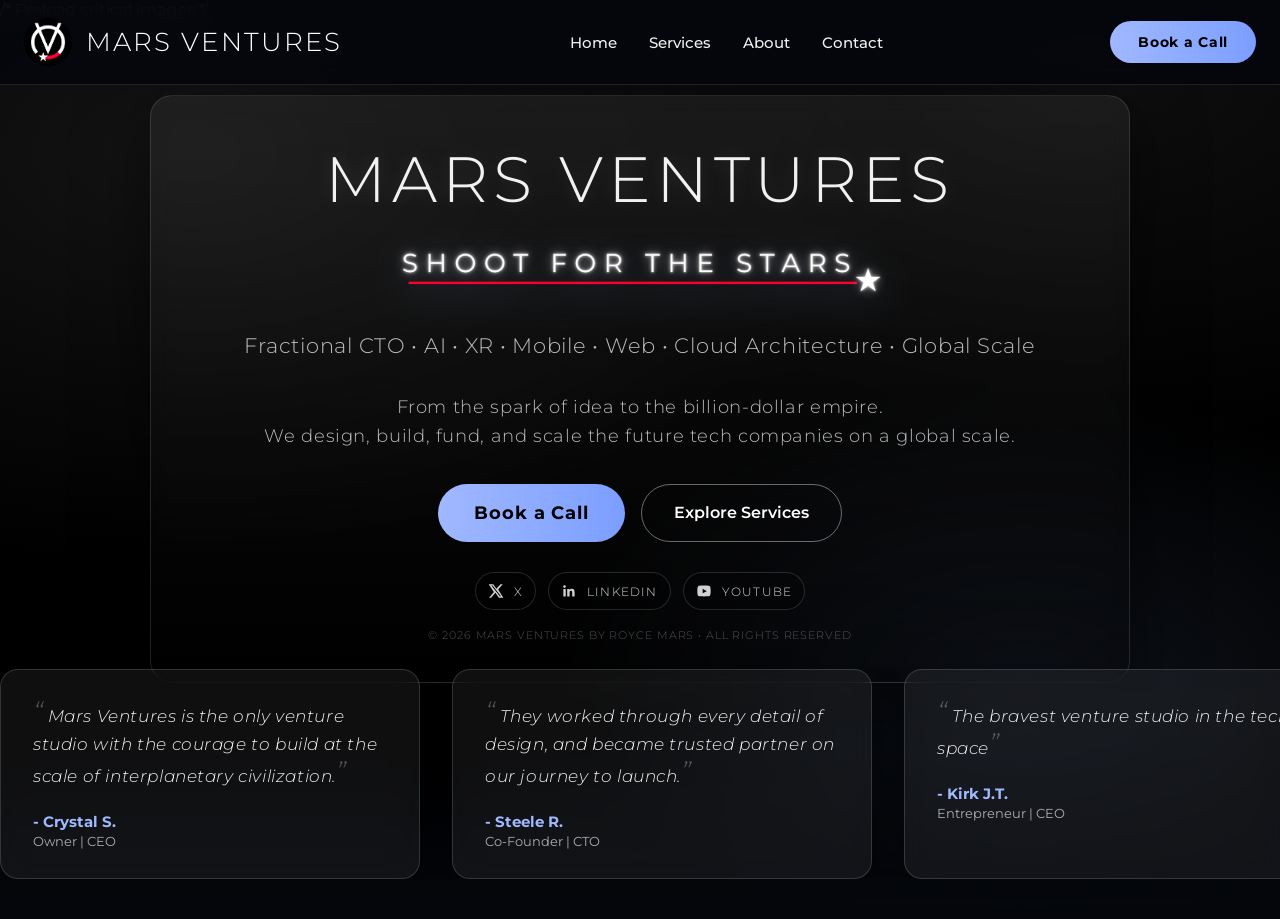
==== commit a43bc0c1: "cta on contact form" ====
--- a/index.html
+++ b/index.html
@@ -141,12 +141,12 @@
           <div class="testimonial-card">
             <p>The bravest venture studio in the tech space</p>
             <strong>- Kirk J.T.</strong>
-            <span>Founder | CEO</span>
+            <span>Entrepreneur | CEO</span>
           </div>
           <div class="testimonial-card">
             <p>The most visionary partner any founder could have on the thrilling journey to the global scale.</p>
             <strong>- Duke N.</strong>
-            <span>Chief Technology Officer</span>
+            <span>Founder | CEO</span>
           </div>
           <div class="testimonial-card">
             <p>If you're serious about conquering new markets, Mars Ventures is the partner you need on this journey.</p>
--- a/assets/css/style.css
+++ b/assets/css/style.css
@@ -1206,4 +1206,25 @@
 
 .slogan-image {
   margin: 20px auto 18px !important;     /* Pull slogan closer */
+}
+
+/* ====================== CONTACT FORM BUTTON - MATCH CTA STYLE ====================== */
+.cta-button[type="submit"] {
+  background: linear-gradient(90deg, #a0b8ff, #7b9eff) !important;
+  color: #000 !important;
+  font-weight: 500 !important;
+  letter-spacing: 0.05em !important;
+  border: none !important;
+}
+
+.cta-button[type="submit"]:hover {
+  transform: translateY(-2px) !important;
+  box-shadow: 0 10px 25px rgba(160, 184, 255, 0.4) !important;
+}
+
+/* ====================== REMOVE UPPERCASE FROM CTA BUTTONS ====================== */
+.cta-button,
+.cta-button-nav,
+.cta-button[type="submit"] {
+  text-transform: none !important;
 }
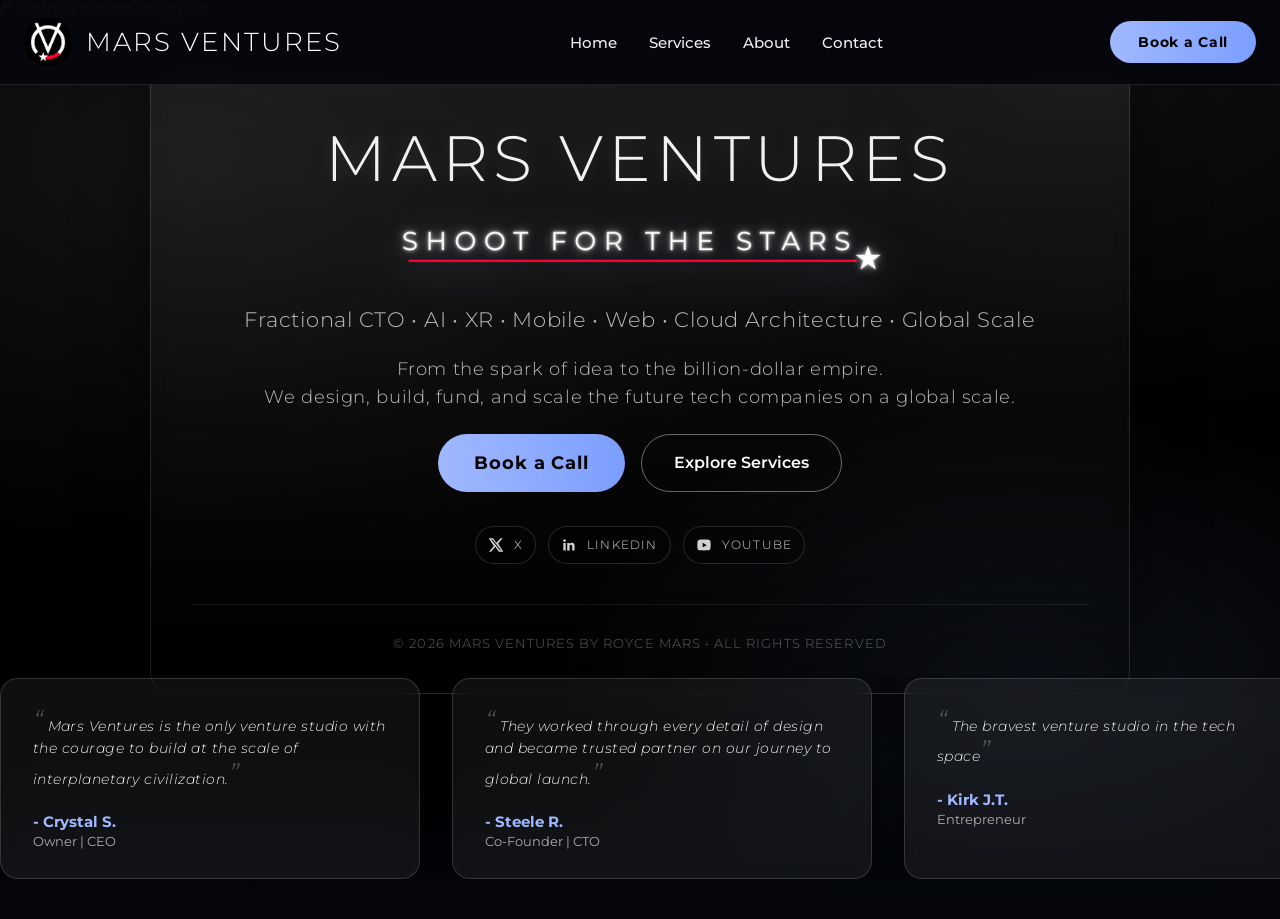
==== commit 09af5439: "testimonials text size" ====
--- a/index.html
+++ b/index.html
@@ -134,17 +134,17 @@
             <span>Owner | CEO</span>
           </div>
           <div class="testimonial-card">
-            <p>They worked through every detail of design, and became trusted partner on our journey to launch.</p>
+            <p>They worked through every detail of design and became trusted partner on our journey to global launch.</p>
             <strong>- Steele R.</strong>
             <span>Co-Founder | CTO</span>
           </div>
           <div class="testimonial-card">
             <p>The bravest venture studio in the tech space</p>
             <strong>- Kirk J.T.</strong>
-            <span>Entrepreneur | CEO</span>
-          </div>
-          <div class="testimonial-card">
-            <p>The most visionary partner any founder could have on the thrilling journey to the global scale.</p>
+            <span>Entrepreneur</span>
+          </div>
+          <div class="testimonial-card">
+            <p>The most visionary partner any founder could have on the thrilling journey to global scale.</p>
             <strong>- Duke N.</strong>
             <span>Founder | CEO</span>
           </div>
--- a/assets/css/style.css
+++ b/assets/css/style.css
@@ -1227,4 +1227,108 @@
 .cta-button-nav,
 .cta-button[type="submit"] {
   text-transform: none !important;
+}
+
+/* ====================== TESTIMONIALS - MOBILE ADAPTIVE DESIGN ====================== */
+@media (max-width: 768px) {
+
+  /* Give the hero more breathing room at the bottom */
+  .hero--home {
+    padding-bottom: 340px !important;     /* Extra space for testimonials */
+    min-height: 100vh !important;
+  }
+
+  /* Make testimonial cards smaller and more mobile-friendly */
+  .testimonial-card {
+    min-width: 300px !important;
+    padding: 20px 24px !important;
+    font-size: 15.5px !important;
+  }
+
+  .testimonial-card p {
+    line-height: 1.55 !important;
+    margin-bottom: 16px !important;
+  }
+
+  /* Testimonials section */
+  .testimonials-bottom {
+    padding: 30px 0 40px !important;
+    background: linear-gradient(to top, rgba(5,7,12,0.98), transparent 80%);
+  }
+
+  .marquee-content {
+    gap: 20px !important;
+  }
+}
+
+/* Make footer look better when full-width */
+.card .footer {
+  margin-top: 70px;
+  padding-top: 30px;
+  border-top: 1px solid rgba(255,255,255,0.1);
+  text-align: center;
+  font-size: 13px;
+  opacity: 0.65;
+}
+
+/* ====================== COMPACT HERO CARD - NO OVERLAP WITH TESTIMONIALS ====================== */
+.hero--home .card {
+  padding: 12px 40px 36px !important;     /* Reduced top & bottom padding */
+  margin-bottom: 40px !important;
+}
+
+/* Tighten internal spacing */
+.hero--home .card h1 {
+  margin-bottom: 10px !important;
+}
+
+.slogan-image {
+  margin: 18px auto 14px !important;      /* Pull slogan closer */
+}
+
+.hero--home .card p[style*="max-width"] {
+  margin: 12px auto 22px !important;      /* Subtitle */
+}
+
+.hero--home .card .subtitle {
+  margin: 8px auto 32px !important;       /* Long paragraph */
+  line-height: 1.55;
+}
+
+/* Buttons area */
+.hero--home .card > div[style*="display:flex"] {
+  margin-bottom: 24px !important;
+}
+
+/* Make sure footer inside card has minimal spacing */
+.hero--home .card .footer {
+  margin-top: 40px !important;
+}
+
+/* ====================== HERO CARD SPACING - MORE SPACE AT TOP, LESS ABOVE CARD ====================== */
+.hero--home {
+  padding-top: 70px !important;      /* Reduced space between nav and card */
+  padding-bottom: 210px !important;  /* Keeps space for testimonials */
+}
+
+.hero--home .card {
+  padding-top: 58px !important;      /* Increased internal top padding (more space above "Mars Ventures") */
+  padding-bottom: 42px !important;
+}
+
+/* Optional fine-tuning for the title */
+.hero--home .card h1 {
+  margin-bottom: 12px !important;
+}
+
+/* ====================== TESTIMONIALS - SLIGHTLY SMALLER TEXT ====================== */
+.testimonial-card p {
+  font-size: 14px !important;     /* Reduced from 17px */
+  line-height: 1.6;
+}
+
+@media (max-width: 768px) {
+  .testimonial-card p {
+    font-size: 14px !important;     /* Even slightly smaller on mobile */
+  }
 }
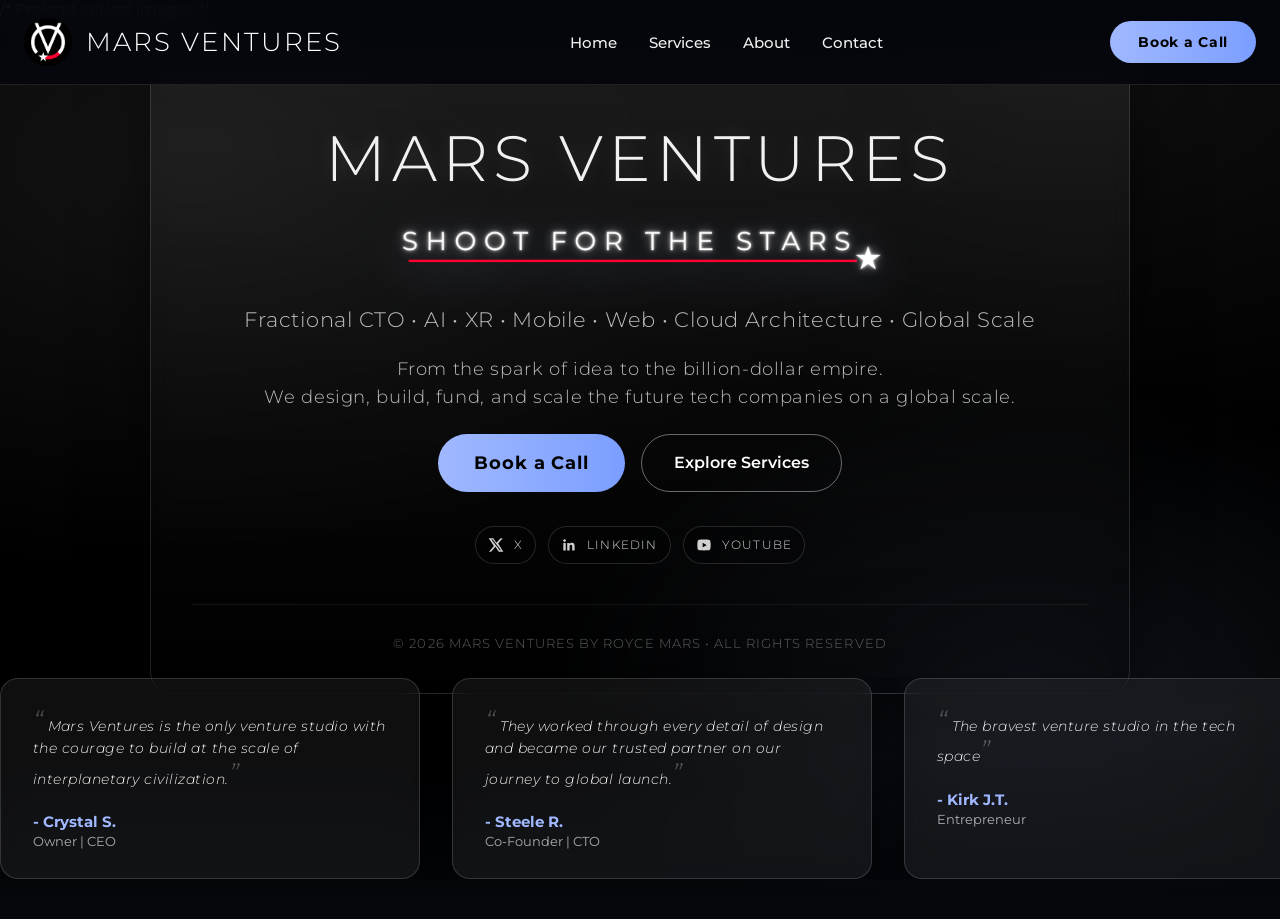
==== commit 5ecbc2a7: "about services visuals" ====
--- a/index.html
+++ b/index.html
@@ -134,7 +134,7 @@
             <span>Owner | CEO</span>
           </div>
           <div class="testimonial-card">
-            <p>They worked through every detail of design and became trusted partner on our journey to global launch.</p>
+            <p>They worked through every detail of design and became our trusted partner on our journey to global launch.</p>
             <strong>- Steele R.</strong>
             <span>Co-Founder | CTO</span>
           </div>
--- a/assets/css/style.css
+++ b/assets/css/style.css
@@ -1331,4 +1331,195 @@
   .testimonial-card p {
     font-size: 14px !important;     /* Even slightly smaller on mobile */
   }
+}
+
+/* ====================== TESTIMONIALS - STRICTLY BELOW HERO CARD ON MOBILE ====================== */
+
+/* Desktop: Keep pinned at bottom (beautiful effect) */
+.testimonials-bottom {
+  position: absolute;
+  bottom: 0;
+  left: 0;
+  right: 0;
+  z-index: 2;
+}
+
+/* ====================== HIDE TESTIMONIALS ON MOBILE ====================== */
+@media (max-width: 768px) {
+  .testimonials-bottom {
+    display: none !important;
+  }
+}
+
+/* ====================== HERO CARD MOBILE SPACING FIX ====================== */
+@media (max-width: 768px) {
+  
+  .hero--home {
+    padding-top: 90px !important;      /* More space between nav and card */
+    padding-bottom: 140px !important;  /* Enough space before testimonials */
+  }
+
+  .hero--home .card {
+    padding-top: 52px !important;      /* More internal space above "Mars Ventures" */
+    padding-bottom: 40px !important;
+    margin-bottom: 30px !important;
+  }
+}
+
+/* ====================== REDUCE SPACE ABOVE CARD ON MOBILE ====================== */
+@media (max-width: 768px) {
+  .hero--page {
+    padding-top: 85px !important;     /* Reduced from 130px */
+  }
+
+  .hero--page .card {
+    margin-top: 0 !important;
+  }
+}
+
+/* ====================== HIDE TESTIMONIALS ON MOBILE ====================== */
+@media (max-width: 768px) {
+  .testimonials-bottom {
+    display: none !important;
+  }
+}
+
+/* ====================== FIX OVERSROLL + BLANK SPACE ON NON-HOME PAGES ====================== */
+.hero--page {
+  padding-top: 90px !important;      /* Reduced from 130px */
+  padding-bottom: 80px !important;   /* Clean bottom padding */
+  min-height: 100vh !important;
+}
+
+.hero--page .card {
+  margin-bottom: 40px !important;
+}
+
+/* Prevent extra scrolling / blank space */
+html, body {
+  overscroll-behavior-y: contain !important;
+}
+
+/* ====================== FINAL OVERSROLL FIX - NO BLANK SPACE ====================== */
+
+html, body {
+  height: 100% !important;
+  min-height: 100% !important;
+  overflow-y: auto !important;
+  overscroll-behavior-y: contain !important;
+}
+
+.hero--page {
+  min-height: 100vh !important;
+  padding-top: 85px !important;     /* Reduced top padding */
+  padding-bottom: 70px !important;  /* Clean small bottom padding */
+}
+
+.hero--page .card {
+  margin-bottom: 40px !important;
+}
+
+/* Mobile tightening */
+@media (max-width: 768px) {
+  .hero--page {
+    padding-top: 78px !important;
+    padding-bottom: 60px !important;
+  }
+}
+
+.service-icon {
+  width: 64px;
+  height: 64px;
+  margin: 0 auto 20px;
+  display: block;
+}
+
+/* ====================== PREMIUM SERVICE VISUAL (Futuristic Icon Container) ====================== */
+.service-visual {
+  width: 88px;
+  height: 88px;
+  margin: 0 auto 24px;
+  background: linear-gradient(145deg, rgba(255,255,255,0.08), rgba(0,0,0,0.25));
+  border: 1px solid rgba(160, 184, 255, 0.25);
+  border-radius: 22px;
+  display: flex;
+  align-items: center;
+  justify-content: center;
+  box-shadow: 
+    0 8px 25px rgba(0, 0, 0, 0.4),
+    inset 0 2px 8px rgba(255,255,255,0.1);
+  backdrop-filter: blur(12px);
+  transition: all 0.4s cubic-bezier(0.4, 0, 0.2, 1);
+  overflow: hidden;
+  position: relative;
+}
+
+.service-visual::before {
+  content: '';
+  position: absolute;
+  inset: 0;
+  border-radius: 22px;
+  background: linear-gradient(90deg, transparent, rgba(160,184,255,0.15), transparent);
+  opacity: 0;
+  transition: opacity 0.4s ease;
+}
+
+.service-visual:hover {
+  transform: translateY(-4px) scale(1.08);
+  box-shadow: 
+    0 20px 40px rgba(160, 184, 255, 0.25),
+    inset 0 2px 12px rgba(255,255,255,0.2);
+}
+
+.service-visual:hover::before {
+  opacity: 1;
+}
+
+.service-visual img,
+.service-visual svg {
+  width: 52px;
+  height: 52px;
+  filter: brightness(1.1);
+  transition: transform 0.4s ease;
+}
+
+.service-visual:hover img,
+.service-visual:hover svg {
+  transform: scale(1.15);
+}
+
+/* ====================== PREMIUM SERVICE PICTURE - RECTANGLE GLASS ====================== */
+.service-picture {
+  width: 100%;
+  max-width: 320px;
+  aspect-ratio: 16 / 9;           /* or 4/3 if you prefer */
+  margin: 0 auto 28px;
+  background: linear-gradient(145deg, rgba(255,255,255,0.09), rgba(10,15,35,0.65));
+  border: 1px solid rgba(160, 184, 255, 0.35);
+  border-radius: 24px;
+  overflow: hidden;
+  box-shadow: 
+    0 15px 35px rgba(0, 0, 0, 0.45),
+    inset 0 3px 12px rgba(255,255,255,0.12);
+  backdrop-filter: blur(14px);
+  transition: all 0.45s cubic-bezier(0.4, 0, 0.2, 1);
+  position: relative;
+}
+
+.service-picture:hover {
+  transform: translateY(-8px);
+  box-shadow: 
+    0 25px 50px rgba(160, 184, 255, 0.35),
+    inset 0 4px 18px rgba(255,255,255,0.25);
+}
+
+.service-picture img {
+  width: 100%;
+  height: 100%;
+  object-fit: cover;
+  transition: transform 0.5s ease;
+}
+
+.service-picture:hover img {
+  transform: scale(1.08);
 }
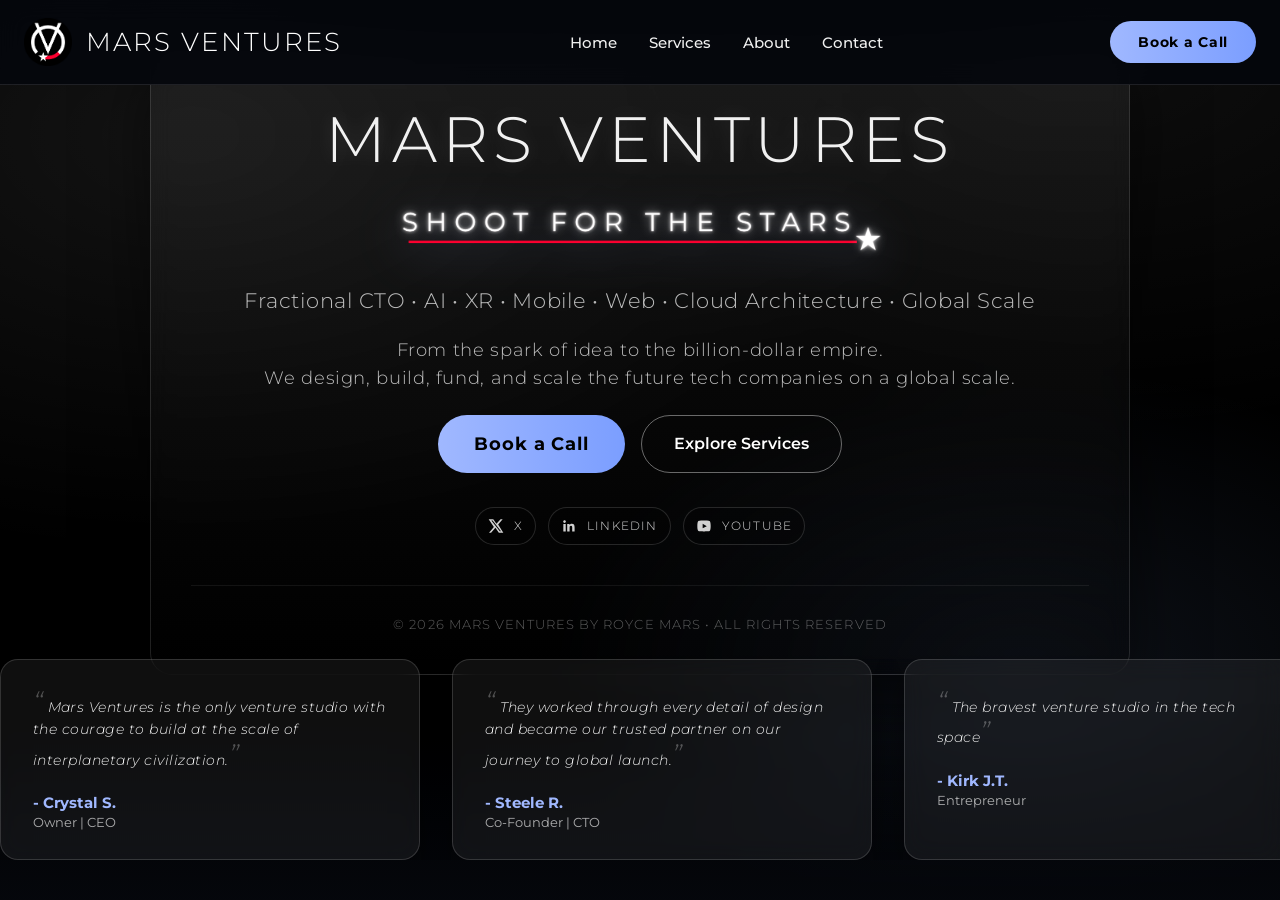
==== commit 3aca48c2: "removed comment from header" ====
--- a/index.html
+++ b/index.html
@@ -22,7 +22,6 @@
   <link rel="stylesheet" href="assets/css/cursor.css">
   <link rel="stylesheet" href="assets/css/style.css">
 
-  /* Preload critical images */
   <link rel="preload" href="/assets/png/shoot-for-the-stars.png" as="image">
   <link rel="preload" href="/assets/png/earth-horizon.png" as="image">
   <link rel="preload" href="/assets/png/stars.png" as="image">
--- a/assets/css/cursor.css
+++ b/assets/css/cursor.css
@@ -3,7 +3,7 @@
 
 :root{
   --cursor-size: 10px;
-  --cursor-hover-scale: 2.2;     /* how much bigger over links */
+  --cursor-hover-scale: 1.8;     /* how much bigger over links */
   --cursor-down-scale: 0.8;      /* click feedback */
   --cursor-color: 255,0,48;    /* red */
   --cursor-ring-opacity: 0.35;
--- a/assets/css/style.css
+++ b/assets/css/style.css
@@ -1522,4 +1522,49 @@
 
 .service-picture:hover img {
   transform: scale(1.08);
-}+}
+
+/* ====================== NAV LOGO - SLOWER & SMOOTH PREMIUM HOVER ====================== */
+.logo {
+  display: flex;
+  align-items: center;
+  gap: 14px;
+  text-decoration: none;
+  color: white;
+  transition: transform 0.75s cubic-bezier(0.4, 0, 0.2, 1);   /* ← slower */
+}
+
+.logo:hover {
+  transform: scale(1.06);
+}
+
+/* ====================== FORM WRAPPER + HORIZONTALLY CENTERED SUCCESS ====================== */
+.form-wrapper {
+  position: relative;
+  min-height: 520px;                    /* Keeps space for the form */
+}
+
+#successMessage.success-message {
+  position: absolute;
+  top: 60px;                            /* Small elegant margin from top */
+  left: 50%;
+  transform: translateX(-50%);          /* Center only horizontally */
+  width: 100%;
+  max-width: 520px;
+  text-align: center;
+  padding: 42px 30px;
+  background: rgba(160, 184, 255, 0.12);
+  border: 1px solid rgba(160, 184, 255, 0.3);
+  border-radius: 22px;
+  color: #a0b8ff;
+  font-size: 19px;
+  line-height: 1.5;
+  box-shadow: 0 15px 40px rgba(0, 0, 0, 0.35);
+  display: none;
+  animation: successPop 0.6s cubic-bezier(0.4, 0, 0.2, 1) forwards;
+}
+
+@keyframes successPop {
+  0%   { opacity: 0; transform: translateX(-50%) scale(0.95); }
+  100% { opacity: 1; transform: translateX(-50%) scale(1); }
+}
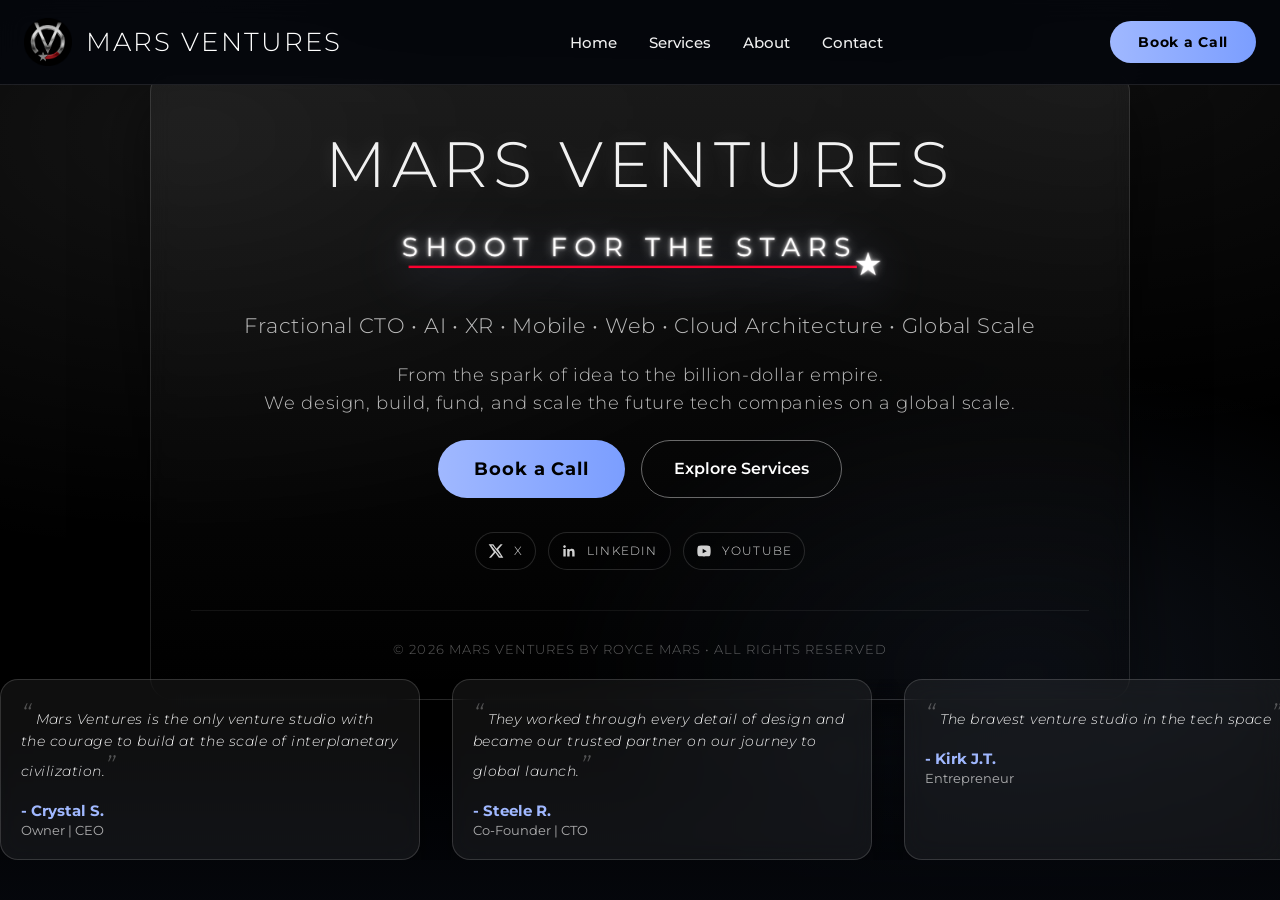
==== commit 60246d16: "logo" ====
--- a/index.html
+++ b/index.html
@@ -119,21 +119,23 @@
 
       <div class="footer">© <span id="year"></span> Mars Ventures by <a href="https://roycemars.com">Royce Mars</a> •
         All rights reserved</div>
-    
-      </section>
+
+    </section>
 
     <!-- TESTIMONIALS MARQUEE - PINNED TO BOTTOM -->
     <div class="testimonials-bottom">
       <div class="marquee-container">
         <div class="marquee-content">
-          
-          <div class="testimonial-card">
-            <p>Mars Ventures is the only venture studio with the courage to build at the scale of interplanetary civilization.</p>
+
+          <div class="testimonial-card">
+            <p>Mars Ventures is the only venture studio with the courage to build at the scale of interplanetary
+              civilization.</p>
             <strong>- Crystal S.</strong>
             <span>Owner | CEO</span>
           </div>
           <div class="testimonial-card">
-            <p>They worked through every detail of design and became our trusted partner on our journey to global launch.</p>
+            <p>They worked through every detail of design and became our trusted partner on our journey to global
+              launch.</p>
             <strong>- Steele R.</strong>
             <span>Co-Founder | CTO</span>
           </div>
@@ -148,13 +150,15 @@
             <span>Founder | CEO</span>
           </div>
           <div class="testimonial-card">
-            <p>If you're serious about conquering new markets, Mars Ventures is the partner you need on this journey.</p>
+            <p>If you're serious about conquering new markets, Mars Ventures is the partner you need on this journey.
+            </p>
             <strong>- Kai R.</strong>
             <span>Executive Manager</span>
           </div>
           <!-- Duplicate for seamless loop -->
           <div class="testimonial-card">
-            <p>Mars Ventures is the only venture studio with the courage to build at the scale of interplanetary civilization.</p>
+            <p>Mars Ventures is the only venture studio with the courage to build at the scale of interplanetary
+              civilization.</p>
             <strong>- Crystal S.</strong>
             <span>Owner | CEO</span>
           </div>
--- a/assets/css/style.css
+++ b/assets/css/style.css
@@ -1544,6 +1544,10 @@
   min-height: 520px;                    /* Keeps space for the form */
 }
 
+.form-hidden {
+  display: none !important;
+}
+
 #successMessage.success-message {
   position: absolute;
   top: 60px;                            /* Small elegant margin from top */
@@ -1568,3 +1572,53 @@
   0%   { opacity: 0; transform: translateX(-50%) scale(0.95); }
   100% { opacity: 1; transform: translateX(-50%) scale(1); }
 }
+
+/* ====================== FIX HERO CARD CREEPING UNDER NAV BAR ====================== */
+.hero--home {
+  padding-top: 120px !important;     /* Desktop - clean space below nav */
+}
+
+@media (max-width: 768px) {
+  .hero--home {
+    padding-top: 180px !important;   /* Mobile - extra space for taller nav */
+  }
+}
+
+/* ====================== REDUCE TESTIMONIAL CARD HEIGHT + CLEAN SPACING ====================== */
+.testimonial-card {
+  padding: 20px 20px !important;     /* Reduced padding */
+  min-height: auto !important;
+}
+
+.testimonial-card p {
+  font-size: 14px !important;
+  line-height: 1.55 !important;
+  margin-bottom: 18px !important;    /* Less space after quote */
+}
+
+.testimonials-bottom {
+  padding-top: 60px !important;      /* Nice margin above the testimonials */
+}
+
+/* ====================== LARGE CENTERED HERO TITLE IMAGE ====================== */
+.hero-title-image {
+  display: block;
+  width: 100%;
+  max-width: 820px;           /* Large but elegant on desktop */
+  height: auto;
+  margin: 0 auto 28px;        /* Centered + nice spacing below */
+  filter: drop-shadow(0 10px 30px rgba(0, 0, 0, 0.5));
+  transition: transform 0.4s cubic-bezier(0.4, 0, 0.2, 1);
+}
+
+.hero-title-image:hover {
+  transform: scale(1.015);    /* Very subtle premium hover */
+}
+
+/* Mobile optimization */
+@media (max-width: 768px) {
+  .hero-title-image {
+    max-width: 92%;
+    margin-bottom: 20px;
+  }
+}
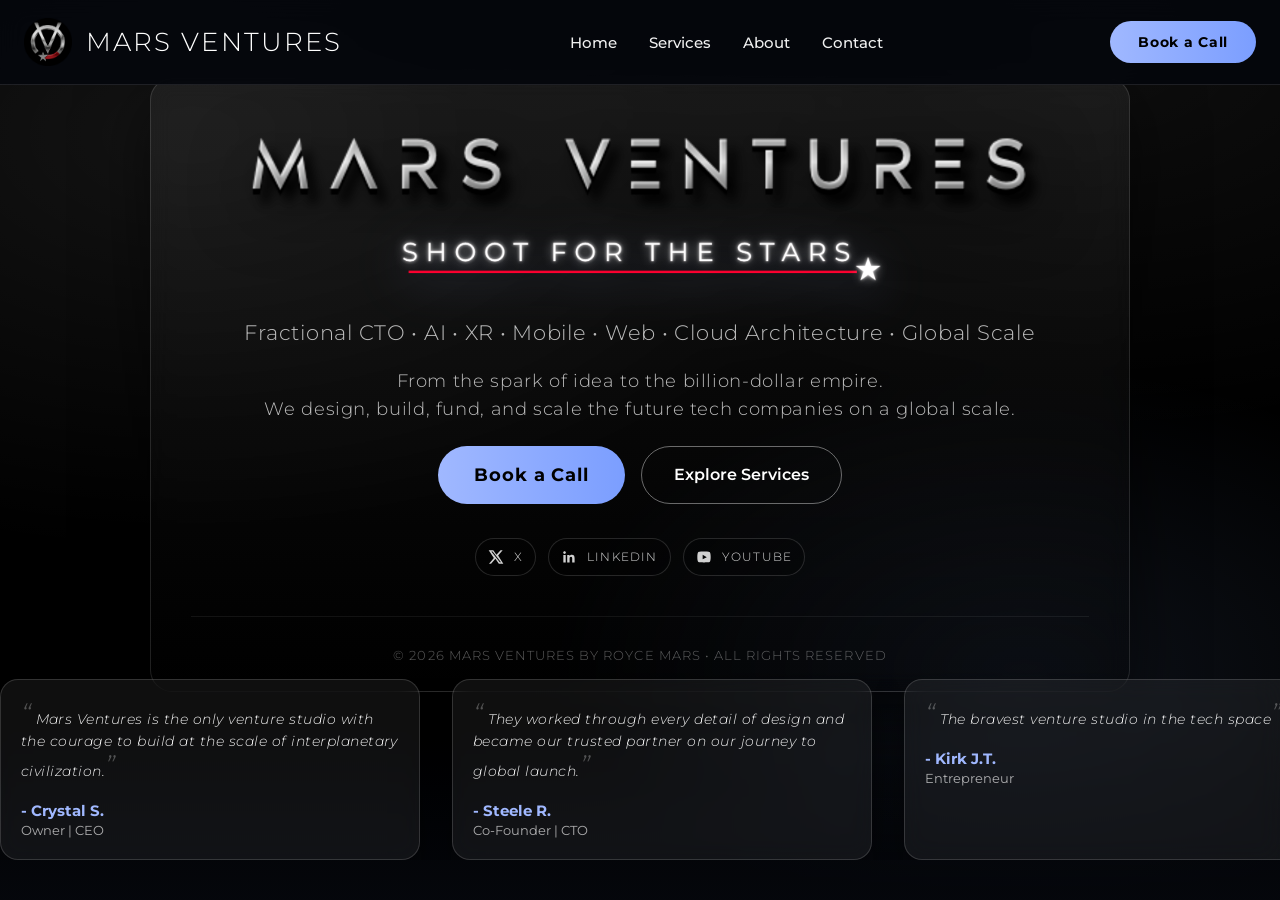
==== commit d9022c69: "cinematic title" ====
--- a/index.html
+++ b/index.html
@@ -65,9 +65,11 @@
     </nav>
 
     <section class="card" style="max-width: 1100px;">
-      <h1 style="font-size: clamp(42px, 5vw, 68px); line-height: 1.1;">
+      <!-- <h1 style="font-size: clamp(42px, 5vw, 68px); line-height: 1.1;">
         Mars Ventures
-      </h1>
+      </h1> -->
+
+      <img src="assets/png/mars-ventures.png" alt="Mars Ventures" class="hero-title-image">
 
       <!-- NEW SLOGAN IMAGE -->
       <img src="assets/png/shoot-for-the-stars.png" alt="Shoot for the Stars" class="slogan-image">
--- a/assets/css/style.css
+++ b/assets/css/style.css
@@ -1606,7 +1606,7 @@
   width: 100%;
   max-width: 820px;           /* Large but elegant on desktop */
   height: auto;
-  margin: 0 auto 28px;        /* Centered + nice spacing below */
+  margin: 0 auto 8px;        /* Centered + nice spacing below */
   filter: drop-shadow(0 10px 30px rgba(0, 0, 0, 0.5));
   transition: transform 0.4s cubic-bezier(0.4, 0, 0.2, 1);
 }
@@ -1621,4 +1621,31 @@
     max-width: 92%;
     margin-bottom: 20px;
   }
+}
+
+/* ====================== TIGHTEN SPACE AROUND BIG MARS VENTURES IMAGE ====================== */
+
+/* Reduce space above and below the big logo */
+.hero-title-image {
+  margin: 8px auto 8px !important;     /* Much tighter top & bottom */
+}
+
+/* Reduce gap between big logo and "SHOOT FOR THE STARS" */
+.slogan-image {
+  margin: 8px auto 16px !important;    /* Tighter spacing */
+}
+
+/* Make the whole card more compact on home page */
+.hero--home .card {
+  padding-top: 28px !important;
+  padding-bottom: 28px !important;
+}
+
+/* Optional: slightly reduce internal text spacing for even cleaner look */
+.hero--home .card p[style*="max-width: 680px"] {
+  margin: 8px auto 20px !important;
+}
+
+.hero--home .card .subtitle {
+  margin: 8px auto 24px !important;
 }
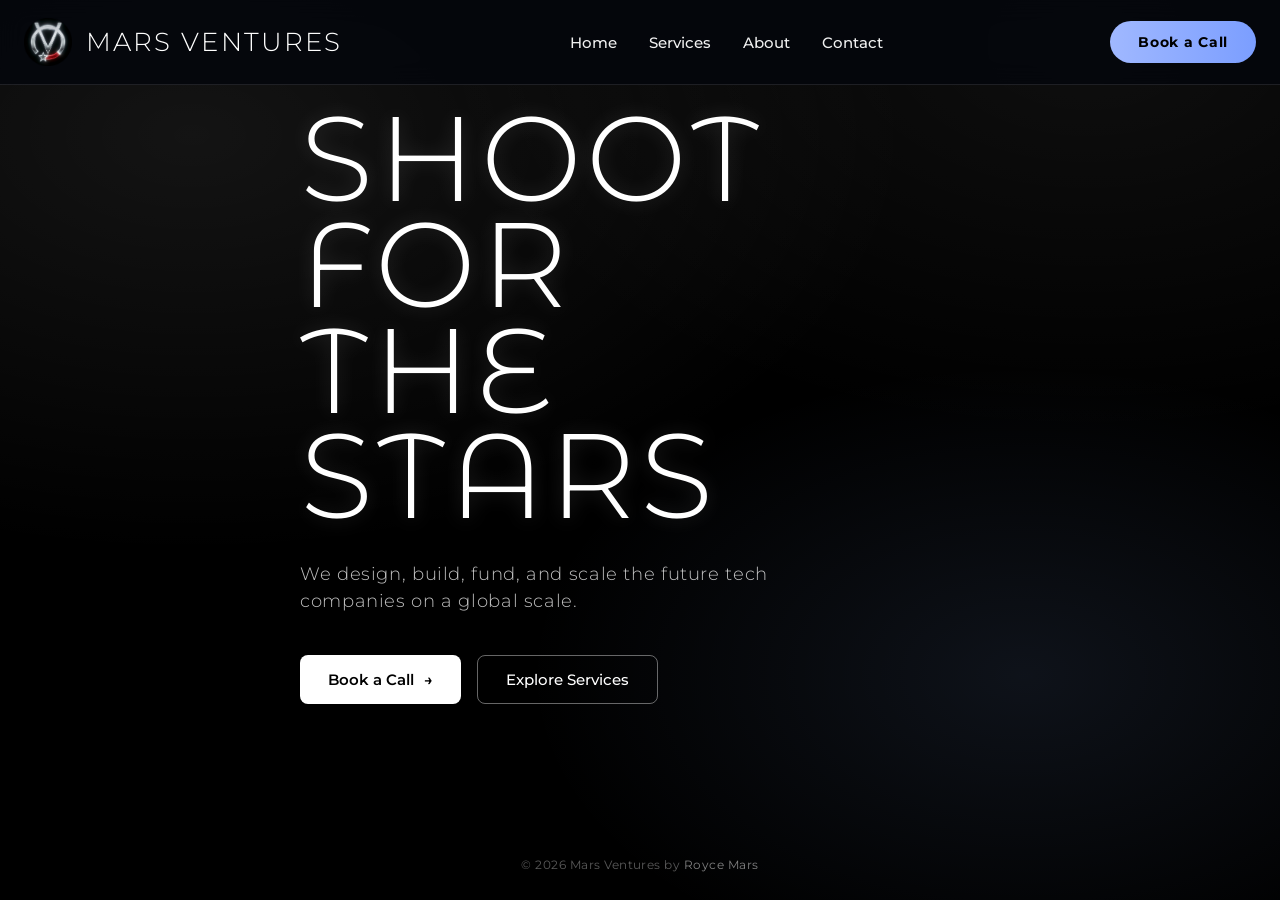
==== commit 375ec5f1: "landing redesign" ====
--- a/index.html
+++ b/index.html
@@ -5,7 +5,7 @@
   <meta charset="utf-8" />
   <meta name="viewport" content="width=device-width,initial-scale=1" />
   <title>Mars Ventures</title>
-  <meta name="description" content="Mars Ventures is launching soon. Join the list." />
+  <meta name="description" content="Mars Ventures designs, builds, and scales the future of tech on a global scale." />
 
   <link rel="icon" type="image/png" href="/favicon-96x96.png" sizes="96x96" />
   <link rel="icon" type="image/svg+xml" href="/favicon.svg" />
@@ -16,13 +16,10 @@
 
   <link rel="preconnect" href="https://fonts.googleapis.com">
   <link rel="preconnect" href="https://fonts.gstatic.com" crossorigin>
-  <link
-    href="https://fonts.googleapis.com/css2?family=Science+Gothic:wght@300;400;600;800&family=Montserrat:wght@300;400;600&display=swap"
-    rel="stylesheet">
+  <link href="https://fonts.googleapis.com/css2?family=Science+Gothic:wght@300;400;600;800&family=Montserrat:wght@300;400;600&display=swap" rel="stylesheet">
   <link rel="stylesheet" href="assets/css/cursor.css">
   <link rel="stylesheet" href="assets/css/style.css">
 
-  <link rel="preload" href="/assets/png/shoot-for-the-stars.png" as="image">
   <link rel="preload" href="/assets/png/earth-horizon.png" as="image">
   <link rel="preload" href="/assets/png/stars.png" as="image">
   <link rel="preload" href="/assets/png/mars-league.png" as="image">
@@ -64,157 +61,42 @@
       </div>
     </nav>
 
-    <section class="card" style="max-width: 1100px;">
-      <!-- <h1 style="font-size: clamp(42px, 5vw, 68px); line-height: 1.1;">
-        Mars Ventures
-      </h1> -->
+    <!-- ==================== FULL-SCREEN IMMERSIVE HERO (SpaceX style) ==================== -->
+    <section class="hero-fullscreen">
+      <div class="hero-content-left">
+        <h1 class="hero-headline">
+          SHOOT FOR<br>
+          THE STARS
+        </h1>
 
-      <img src="assets/png/mars-ventures.png" alt="Mars Ventures" class="hero-title-image">
+        <p class="hero-subtext">
+          We design, build, fund, and scale the future tech companies on a global scale.
+        </p>
 
-      <!-- NEW SLOGAN IMAGE -->
-      <img src="assets/png/shoot-for-the-stars.png" alt="Shoot for the Stars" class="slogan-image">
-
-      <p style="font-size: 22px; max-width: 680px; margin: 16px auto 32px;">
-        Fractional CTO • AI • XR • Mobile • Web • Cloud Architecture • Global Scale
-      </p>
-      <p class="subtitle" style="font-size: 18px; max-width: 620px;">
-        From the spark of idea to the billion-dollar empire.
-        <br />
-        We design, build, fund, and scale the future tech companies on a global scale.
-      </p>
-
-      <div style="display:flex; gap:16px; justify-content:center; flex-wrap:wrap;">
-        <a href="contact.html" class="cta-button" style="font-size:18px; padding:18px 36px;">
-          Book a Call
-        </a>
-        <a href="services.html"
-          style="color:white; border:1px solid rgba(255,255,255,.4); padding:18px 32px; border-radius:9999px; text-decoration:none; font-weight:600;">
-          Explore Services
-        </a>
+        <div class="hero-ctas">
+          <a href="contact.html" class="cta-primary">
+            Book a Call
+            <span class="arrow">→</span>
+          </a>
+          <a href="services.html" class="cta-secondary">
+            Explore Services
+          </a>
+        </div>
       </div>
-
-      <nav class="social" aria-label="Social links">
-        <a class="chip" href="https://x.com/MarsVenturesX" aria-label="X.com">
-          <svg viewBox="0 0 24 24" aria-hidden="true">
-            <path
-              d="M18.9 2H22l-6.8 7.8L23 22h-6.7l-5.2-7.3L4.6 22H1.5l7.3-8.4L1 2h6.9l4.7 6.6L18.9 2zm-1.2 18h1.8L6.9 3.8H5L17.7 20z" />
-          </svg>
-          <span>X</span>
-        </a>
-
-        <a class="chip" href="https://www.linkedin.com/company/marsventuresx/" aria-label="LinkedIn">
-          <svg viewBox="0 0 24 24" aria-hidden="true">
-            <path
-              d="M20.4 20.4h-3.6v-5.6c0-1.3 0-3-1.8-3s-2.1 1.4-2.1 2.9v5.7H9.3V9h3.4v1.6h.1c.5-.9 1.7-1.8 3.4-1.8 3.6 0 4.2 2.3 4.2 5.4v6.2zM5.3 7.4c-1.1 0-2-.9-2-2s.9-2 2-2 2 .9 2 2-.9 2-2 2zM7.1 20.4H3.5V9h3.6v11.4z" />
-          </svg>
-          <span>LinkedIn</span>
-        </a>
-
-        <a class="chip" href="https://www.youtube.com/@MarsVenturesX" aria-label="YouTube">
-          <svg viewBox="0 0 24 24" aria-hidden="true">
-            <path
-              d="M21.6 7.2s-.2-1.6-.8-2.3c-.8-.8-1.7-.8-2.1-.9C15.8 3.8 12 3.8 12 3.8h0s-3.8 0-6.7.2c-.4.1-1.3.1-2.1.9-.6.7-.8 2.3-.8 2.3S2 9 2 10.8v2.3c0 1.8.4 3.6.4 3.6s.2 1.6.8 2.3c.8.8 1.9.8 2.4.9 1.7.2 6.4.2 6.4.2s3.8 0 6.7-.2c.4-.1 1.3-.1 2.1-.9.6-.7.8-2.3.8-2.3s.4-1.8.4-3.6v-2.3c0-1.8-.4-3.6-.4-3.6zM10 15.5V8.8l6.2 3.4L10 15.5z" />
-          </svg>
-          <span>YouTube</span>
-        </a>
-      </nav>
-
-      <div class="footer">© <span id="year"></span> Mars Ventures by <a href="https://roycemars.com">Royce Mars</a> •
-        All rights reserved</div>
-
     </section>
 
-    <!-- TESTIMONIALS MARQUEE - PINNED TO BOTTOM -->
-    <div class="testimonials-bottom">
-      <div class="marquee-container">
-        <div class="marquee-content">
-
-          <div class="testimonial-card">
-            <p>Mars Ventures is the only venture studio with the courage to build at the scale of interplanetary
-              civilization.</p>
-            <strong>- Crystal S.</strong>
-            <span>Owner | CEO</span>
-          </div>
-          <div class="testimonial-card">
-            <p>They worked through every detail of design and became our trusted partner on our journey to global
-              launch.</p>
-            <strong>- Steele R.</strong>
-            <span>Co-Founder | CTO</span>
-          </div>
-          <div class="testimonial-card">
-            <p>The bravest venture studio in the tech space</p>
-            <strong>- Kirk J.T.</strong>
-            <span>Entrepreneur</span>
-          </div>
-          <div class="testimonial-card">
-            <p>The most visionary partner any founder could have on the thrilling journey to global scale.</p>
-            <strong>- Duke N.</strong>
-            <span>Founder | CEO</span>
-          </div>
-          <div class="testimonial-card">
-            <p>If you're serious about conquering new markets, Mars Ventures is the partner you need on this journey.
-            </p>
-            <strong>- Kai R.</strong>
-            <span>Executive Manager</span>
-          </div>
-          <!-- Duplicate for seamless loop -->
-          <div class="testimonial-card">
-            <p>Mars Ventures is the only venture studio with the courage to build at the scale of interplanetary
-              civilization.</p>
-            <strong>- Crystal S.</strong>
-            <span>Owner | CEO</span>
-          </div>
-        </div>
-      </div>
-    </div>
+    <!-- Minimal footer at bottom of viewport -->
+    <footer class="site-footer">
+      © <span id="year"></span> Mars Ventures by <a href="https://roycemars.com">Royce Mars</a>
+    </footer>
   </main>
 
   <script>
     document.getElementById("year").textContent = new Date().getFullYear();
+  </script>
 
-    // Optional: AJAX submit for Formspree so it doesn't leave the page
-    // Works with Formspree endpoints. Replace YOURFORMID in the form action.
-    const form = document.getElementById("signupForm");
-    const msg = document.getElementById("msg");
+  <script defer src="assets/js/cursor.js"></script>
 
-    form.addEventListener("submit", async (e) => {
-      // If you want normal form behavior, delete this listener entirely.
-      e.preventDefault();
-
-      msg.textContent = "Sending…";
-      try {
-        const res = await fetch(form.action, {
-          method: "POST",
-          body: new FormData(form),
-          headers: { "Accept": "application/json" }
-        });
-
-        if (res.ok) {
-          form.reset();
-          msg.textContent = "You’re in. We’ll notify you at launch.";
-        } else {
-          msg.textContent = "Hmm — something went wrong. Try again.";
-        }
-      } catch {
-        msg.textContent = "Network issue. Please try again in a moment.";
-      }
-    });
-  </script>
-  <script defer src="{{ '/assets/js/cursor.js' | relative_url }}"></script>
-
-  <script>
-    document.addEventListener("click", function (e) {
-      const link = e.target.closest("a");
-      if (!link) return;
-
-      if (link.href && link.href.startsWith("http")) {
-        gtag('event', 'click', {
-          event_category: 'outbound',
-          event_label: link.href
-        });
-      }
-    });
-  </script>
   <script>
     // Simple hamburger toggle
     document.querySelector('.main-nav').addEventListener('click', function (e) {
@@ -222,7 +104,6 @@
       this.classList.toggle('open');
     });
   </script>
-  <script src="assets/js/cursor.js" defer></script>
 </body>
 
 </html>
--- a/assets/css/style.css
+++ b/assets/css/style.css
@@ -1648,4 +1648,194 @@
 
 .hero--home .card .subtitle {
   margin: 8px auto 24px !important;
+}
+
+/* ===== SpaceX-style full-screen hero ===== */
+.hero-fullscreen {
+  min-height: 100vh;
+  display: flex;
+  align-items: center;
+  padding: 0 8vw;
+  position: relative;
+  z-index: 2;
+}
+
+.hero-content-left {
+  max-width: 680px;
+}
+
+/* .hero-headline {
+  font-family: 'Science Gothic', sans-serif;
+  font-weight: 800;
+  font-size: clamp(48px, 9vw, 92px);
+  line-height: 0.95;
+  letter-spacing: -0.03em;
+  color: #fff;
+  margin: 0 0 28px 0;
+  text-transform: uppercase;
+} */
+
+.hero-headline {
+  font-family: 'Montserrat', sans-serif;
+  font-weight: 300;                
+  font-size: clamp(56px, 11vw, 120px);
+  line-height: 0.88;
+  letter-spacing: 0.04em;          
+  color: #ffffff;
+  text-transform: uppercase;
+  margin: 0 0 32px 0;
+  font-feature-settings: "ss01";    
+} 
+/* 
+.hero-headline {
+  font-family: 'Montserrat', sans-serif;
+  font-weight: 200;                 
+  font-size: clamp(64px, 12vw, 140px);
+  line-height: 0.85;
+  letter-spacing: 0.06em;
+  color: #ffffff;
+  text-transform: uppercase;
+  margin: 0 0 36px 0;
+} */
+
+.hero-subtext {
+  font-family: 'Montserrat', sans-serif;
+  font-size: 18px;
+  line-height: 1.5;
+  color: rgba(255, 255, 255, 0.75);
+  max-width: 480px;
+  margin: 0 0 40px 0;
+}
+
+.hero-ctas {
+  display: flex;
+  gap: 16px;
+  flex-wrap: wrap;
+}
+
+.cta-primary {
+  display: inline-flex;
+  align-items: center;
+  gap: 10px;
+  background: #fff;
+  color: #000;
+  font-weight: 600;
+  font-size: 15px;
+  padding: 14px 28px;
+  border-radius: 4px;
+  text-decoration: none;
+  transition: all 0.2s ease;
+}
+
+.cta-primary:hover {
+  background: #e8e8e8;
+}
+
+.cta-secondary {
+  display: inline-flex;
+  align-items: center;
+  color: #fff;
+  font-weight: 500;
+  font-size: 15px;
+  padding: 14px 28px;
+  border: 1px solid rgba(255, 255, 255, 0.35);
+  border-radius: 4px;
+  text-decoration: none;
+  transition: all 0.2s ease;
+}
+
+.cta-secondary:hover {
+  border-color: #fff;
+  background: rgba(255, 255, 255, 0.05);
+}
+
+.site-footer {
+  position: absolute;
+  bottom: 28px;
+  left: 0;
+  right: 0;
+  text-align: center;
+  font-size: 12px;
+  color: rgba(255, 255, 255, 0.35);
+  letter-spacing: 0.04em;
+  z-index: 5;
+}
+
+.site-footer a {
+  color: rgba(255, 255, 255, 0.5);
+  text-decoration: none;
+}
+
+.site-footer a:hover {
+  color: #fff;
+}
+
+/* Mobile adjustments */
+@media (max-width: 768px) {
+  .hero-fullscreen {
+    padding: 0 6vw;
+    padding-top: 100px;
+  }
+  
+  .hero-headline {
+    font-size: clamp(40px, 12vw, 64px);
+  }
+}
+
+/* Primary button (Book a Call) */
+.cta-primary {
+  display: inline-flex;
+  align-items: center;
+  gap: 10px;
+  background: #ffffff;
+  color: #000000;
+  font-weight: 600;
+  font-size: 15px;
+  padding: 14px 28px;
+  border-radius: 8px;
+  text-decoration: none;
+  border: none;
+  transition: all 0.25s ease;
+}
+
+.cta-primary:hover {
+  background: #ff0030;          /* Same strong red as the MAX MARS button */
+  color: #ffffff;               /* White text on hover */
+}
+
+/* Secondary button (Explore Services) */
+.cta-secondary {
+  display: inline-flex;
+  align-items: center;
+  color: #ffffff;
+  font-weight: 500;
+  font-size: 15px;
+  padding: 14px 28px;
+  border: 1px solid rgba(255, 255, 255, 0.4);
+  border-radius: 8px;
+  text-decoration: none;
+  background: transparent;
+  transition: all 0.25s ease;
+}
+
+.cta-secondary:hover {
+  background: #ff0030;          /* Same red */
+  border-color: #ff0030;
+  color: #ffffff;               /* White text on hover */
+}
+
+.cta-primary:hover {
+  background: #e31c23 !important;
+  color: #ffffff !important;
+}
+
+.cta-primary:hover span,
+.cta-primary:hover .arrow {
+  color: #ffffff !important;
+}
+
+.cta-secondary:hover {
+  background: #e31c23 !important;
+  border-color: #e31c23 !important;
+  color: #ffffff !important;
 }
